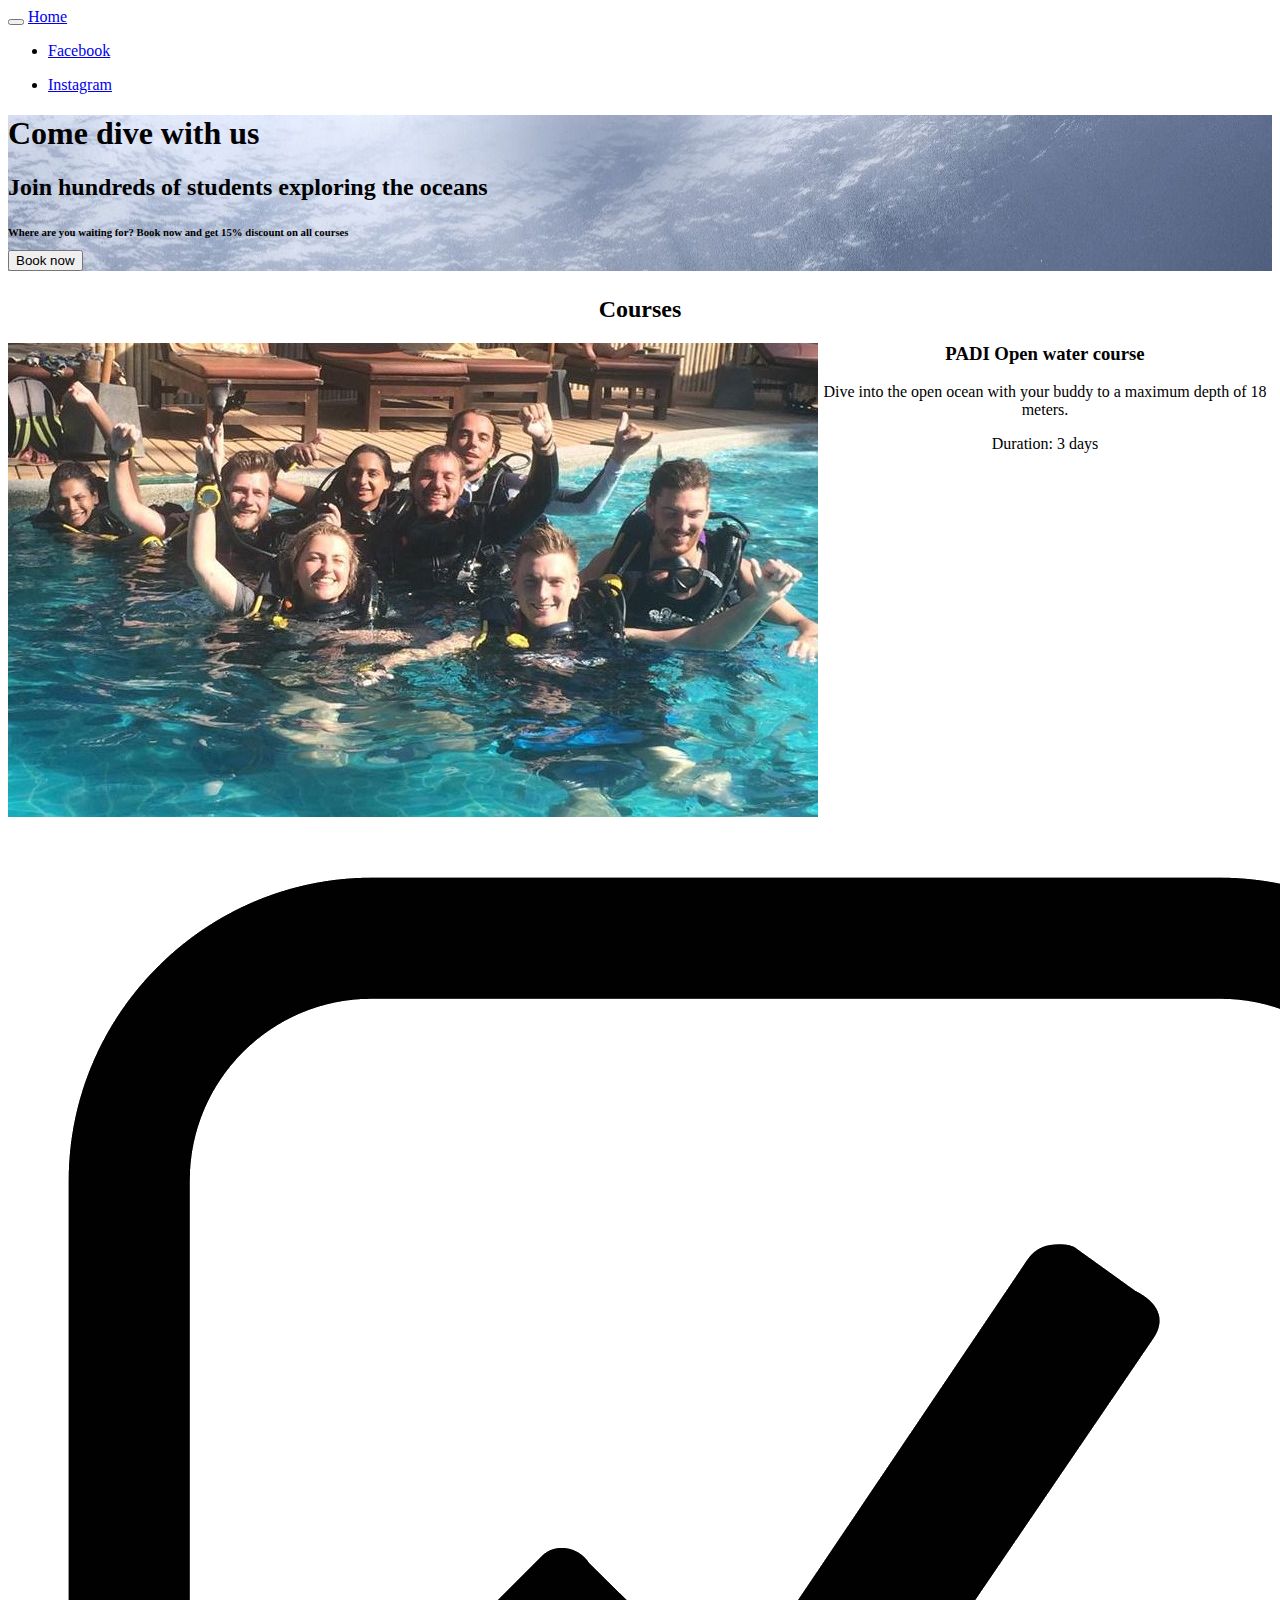
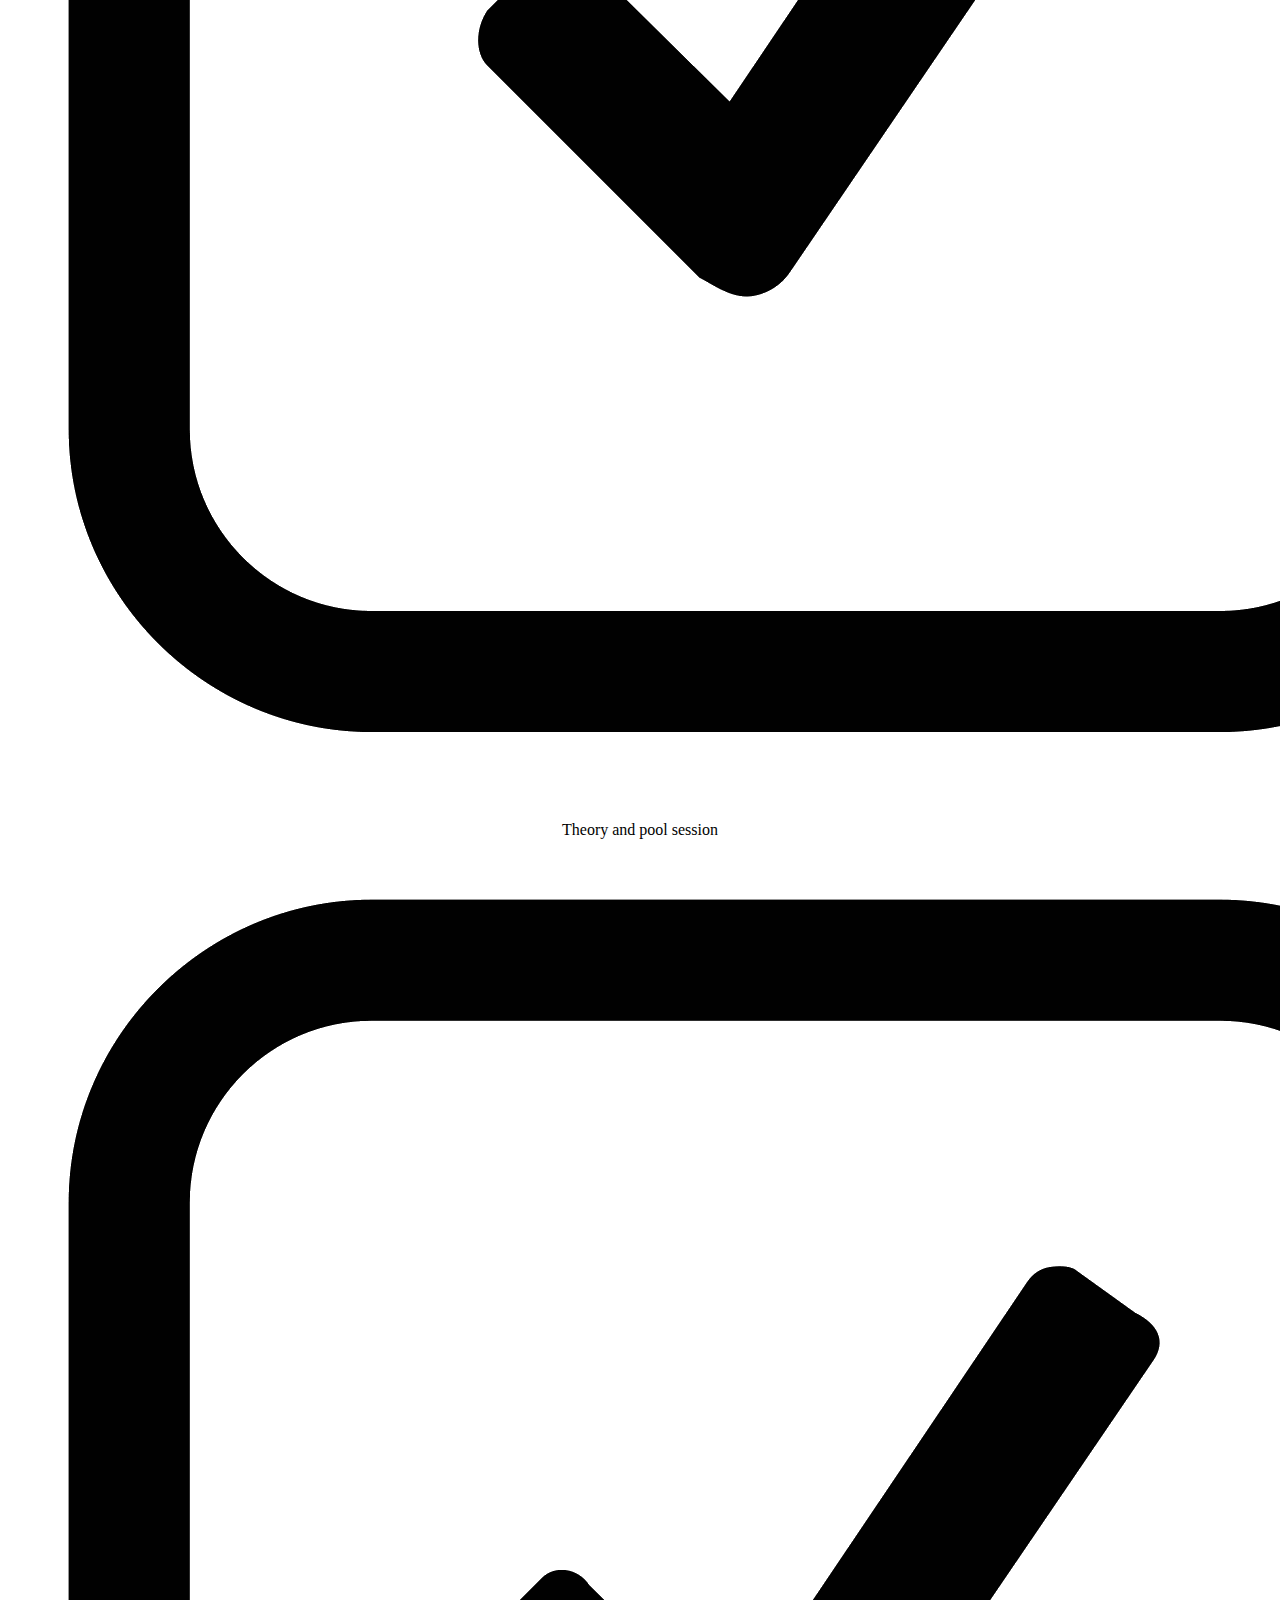
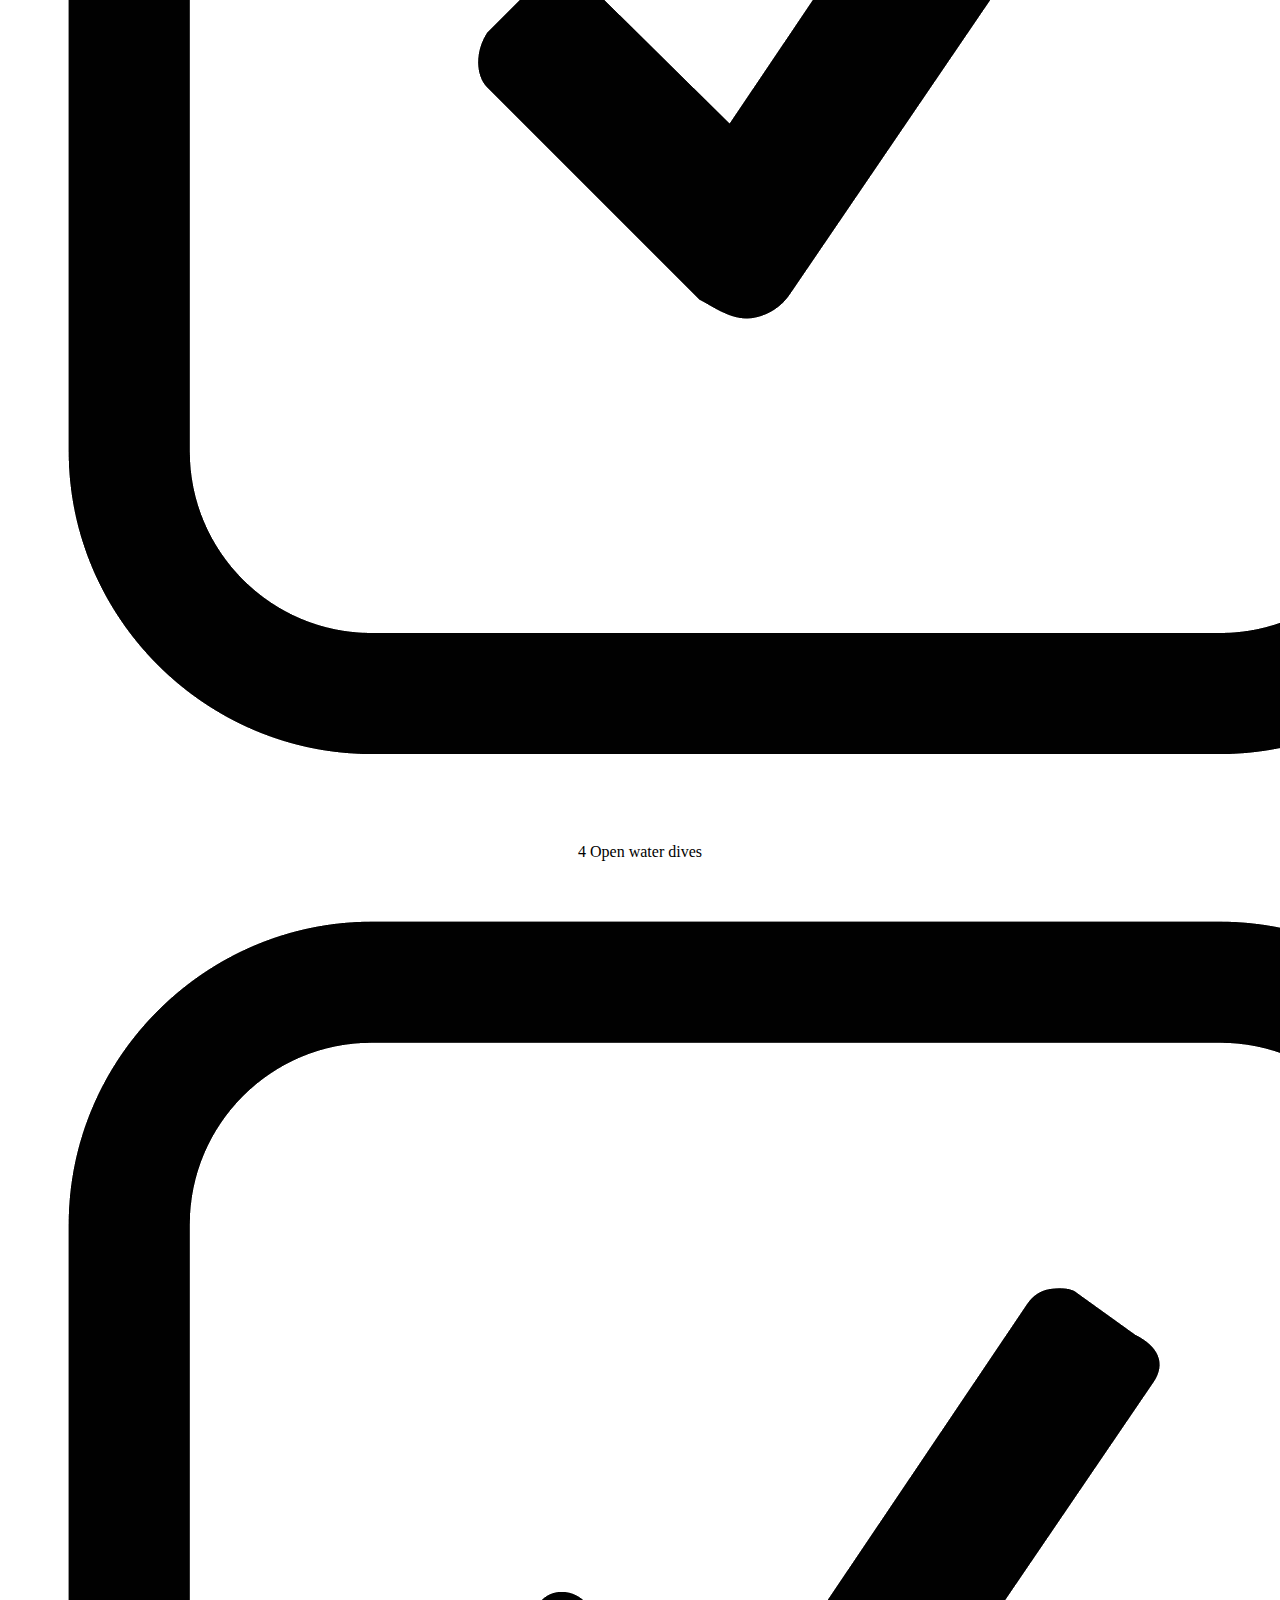
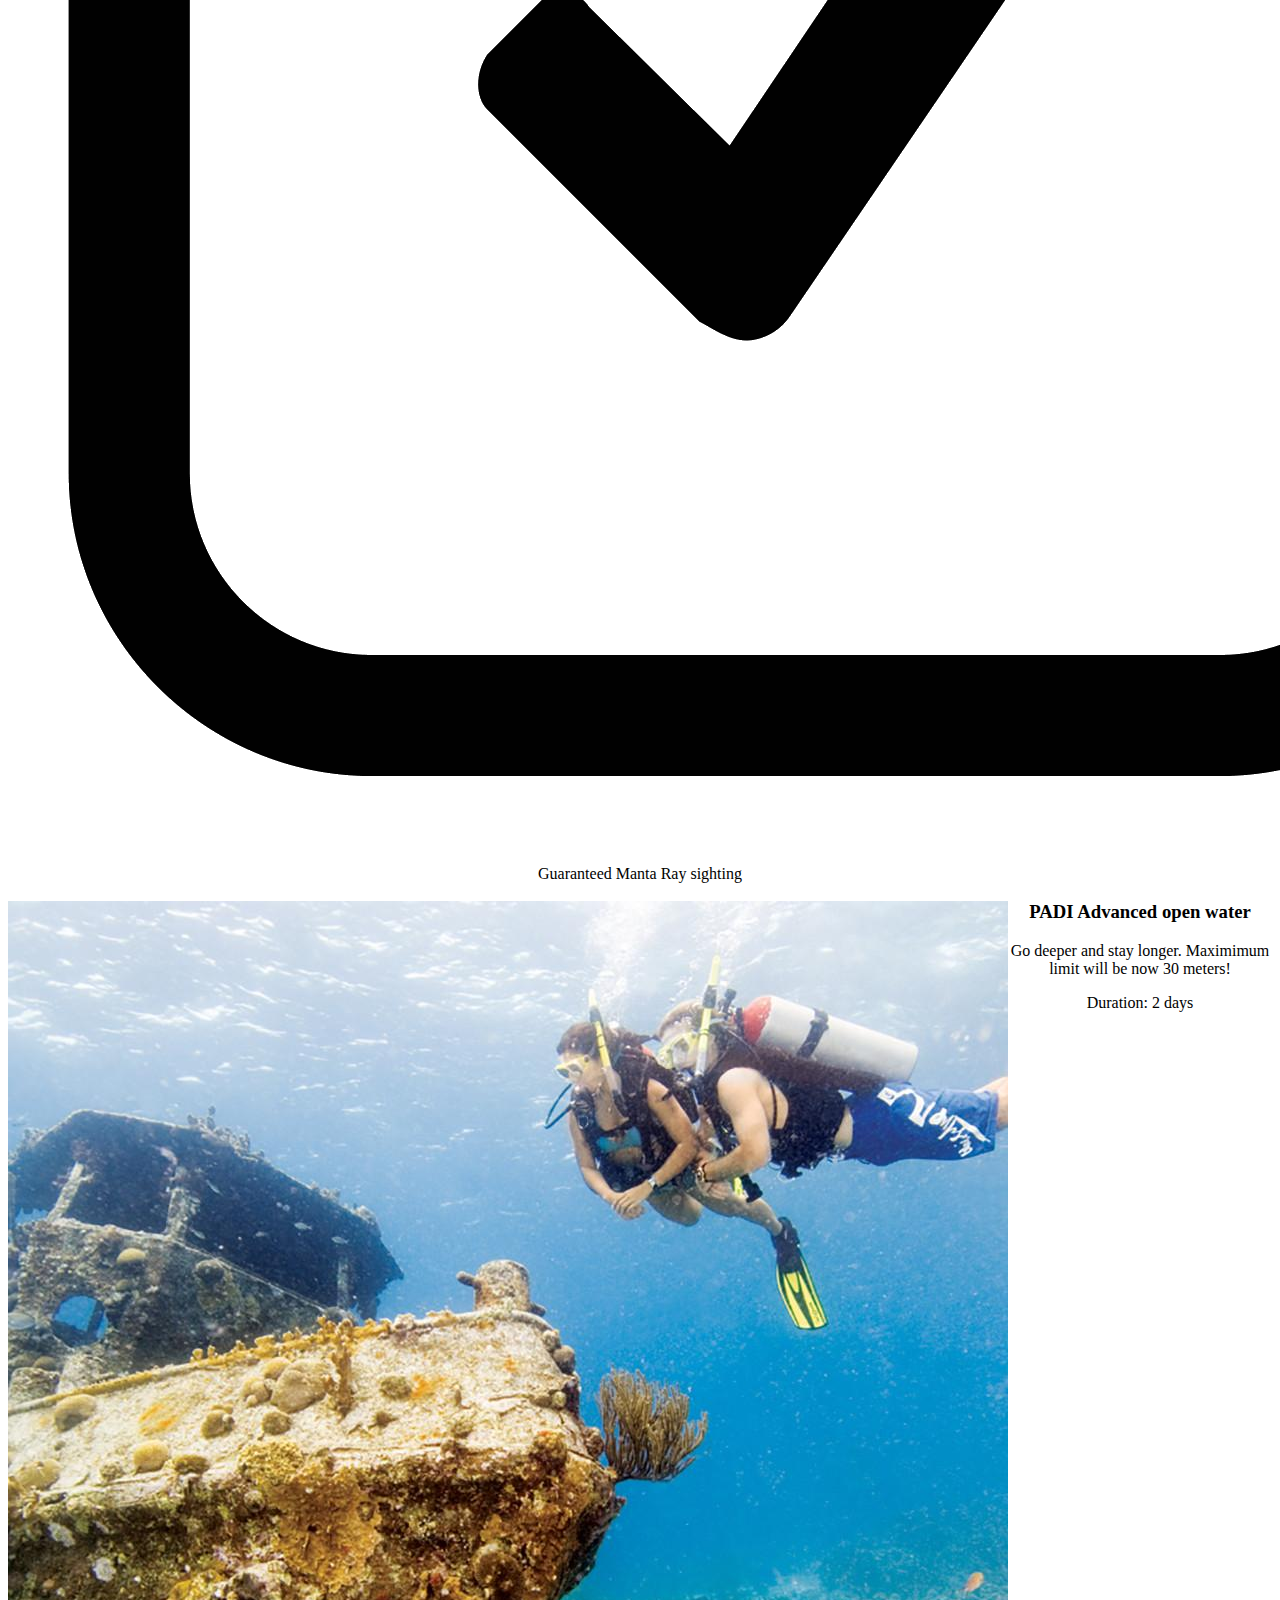
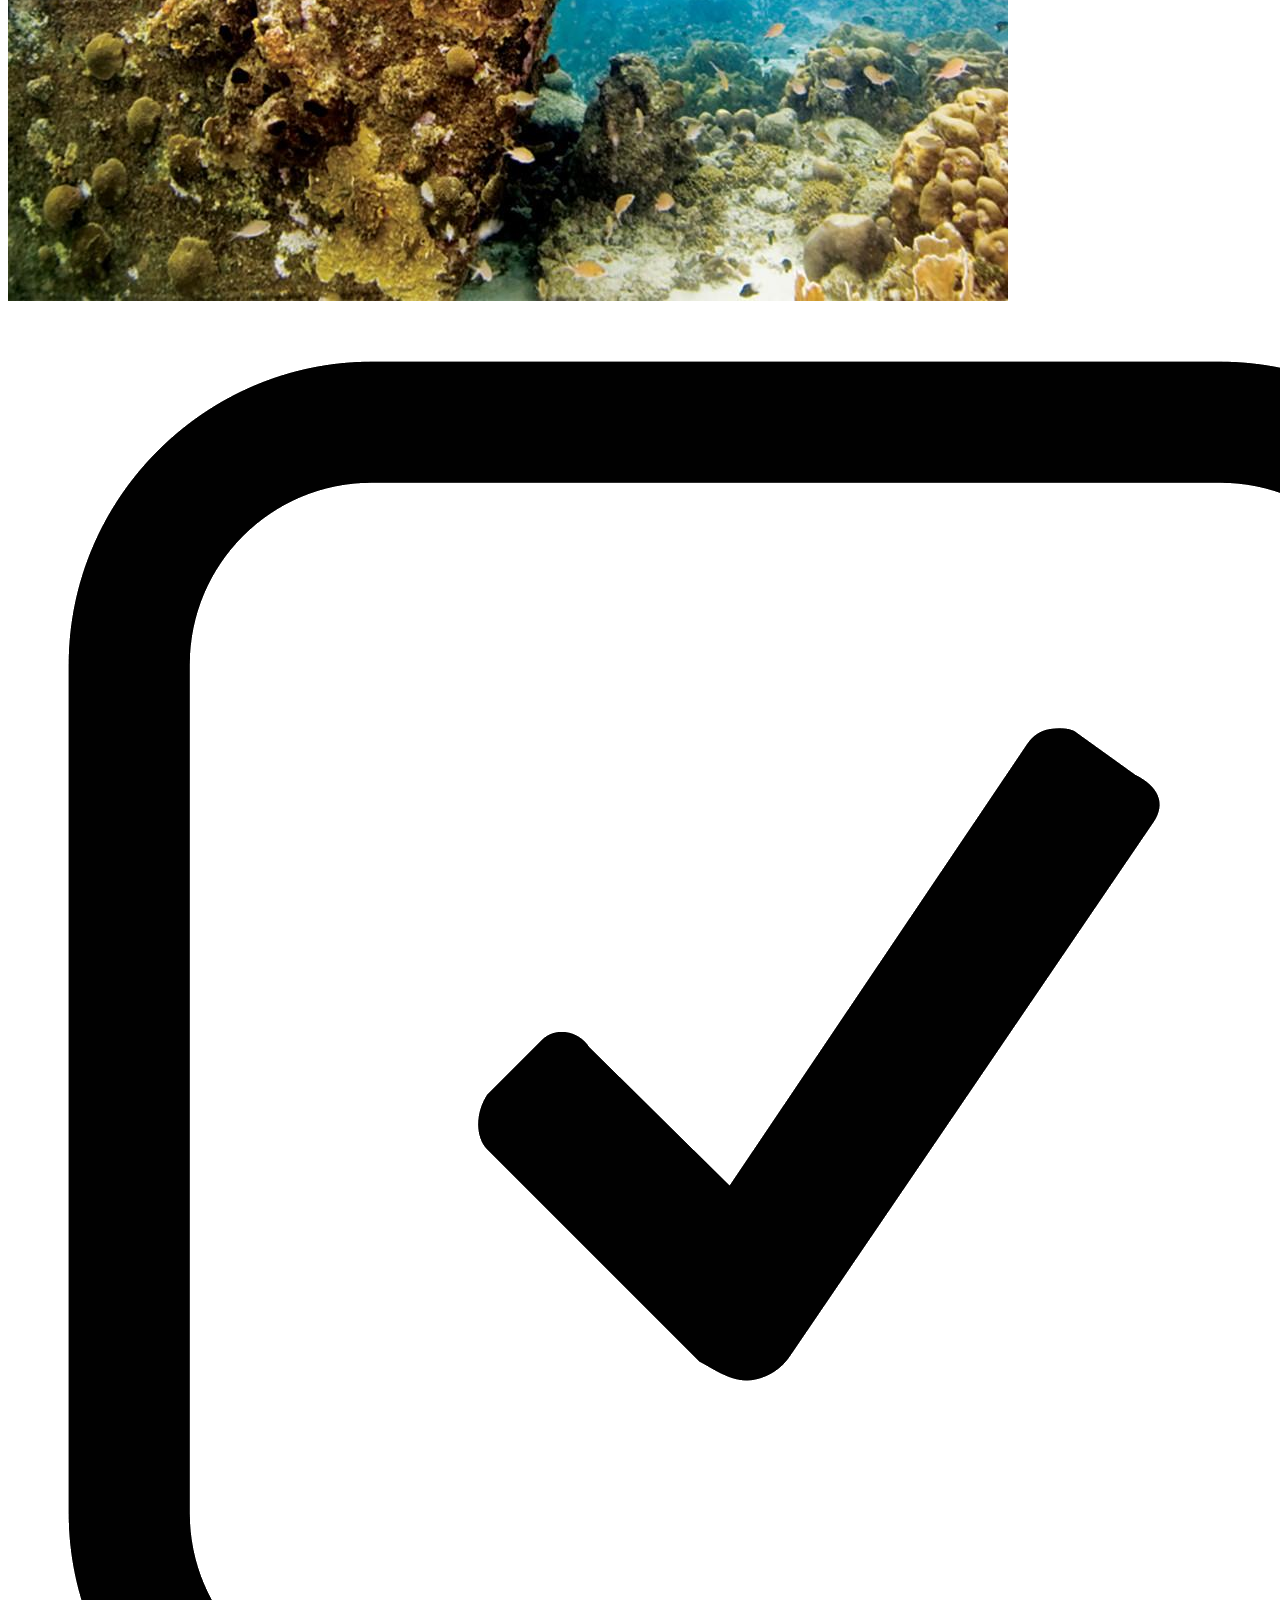
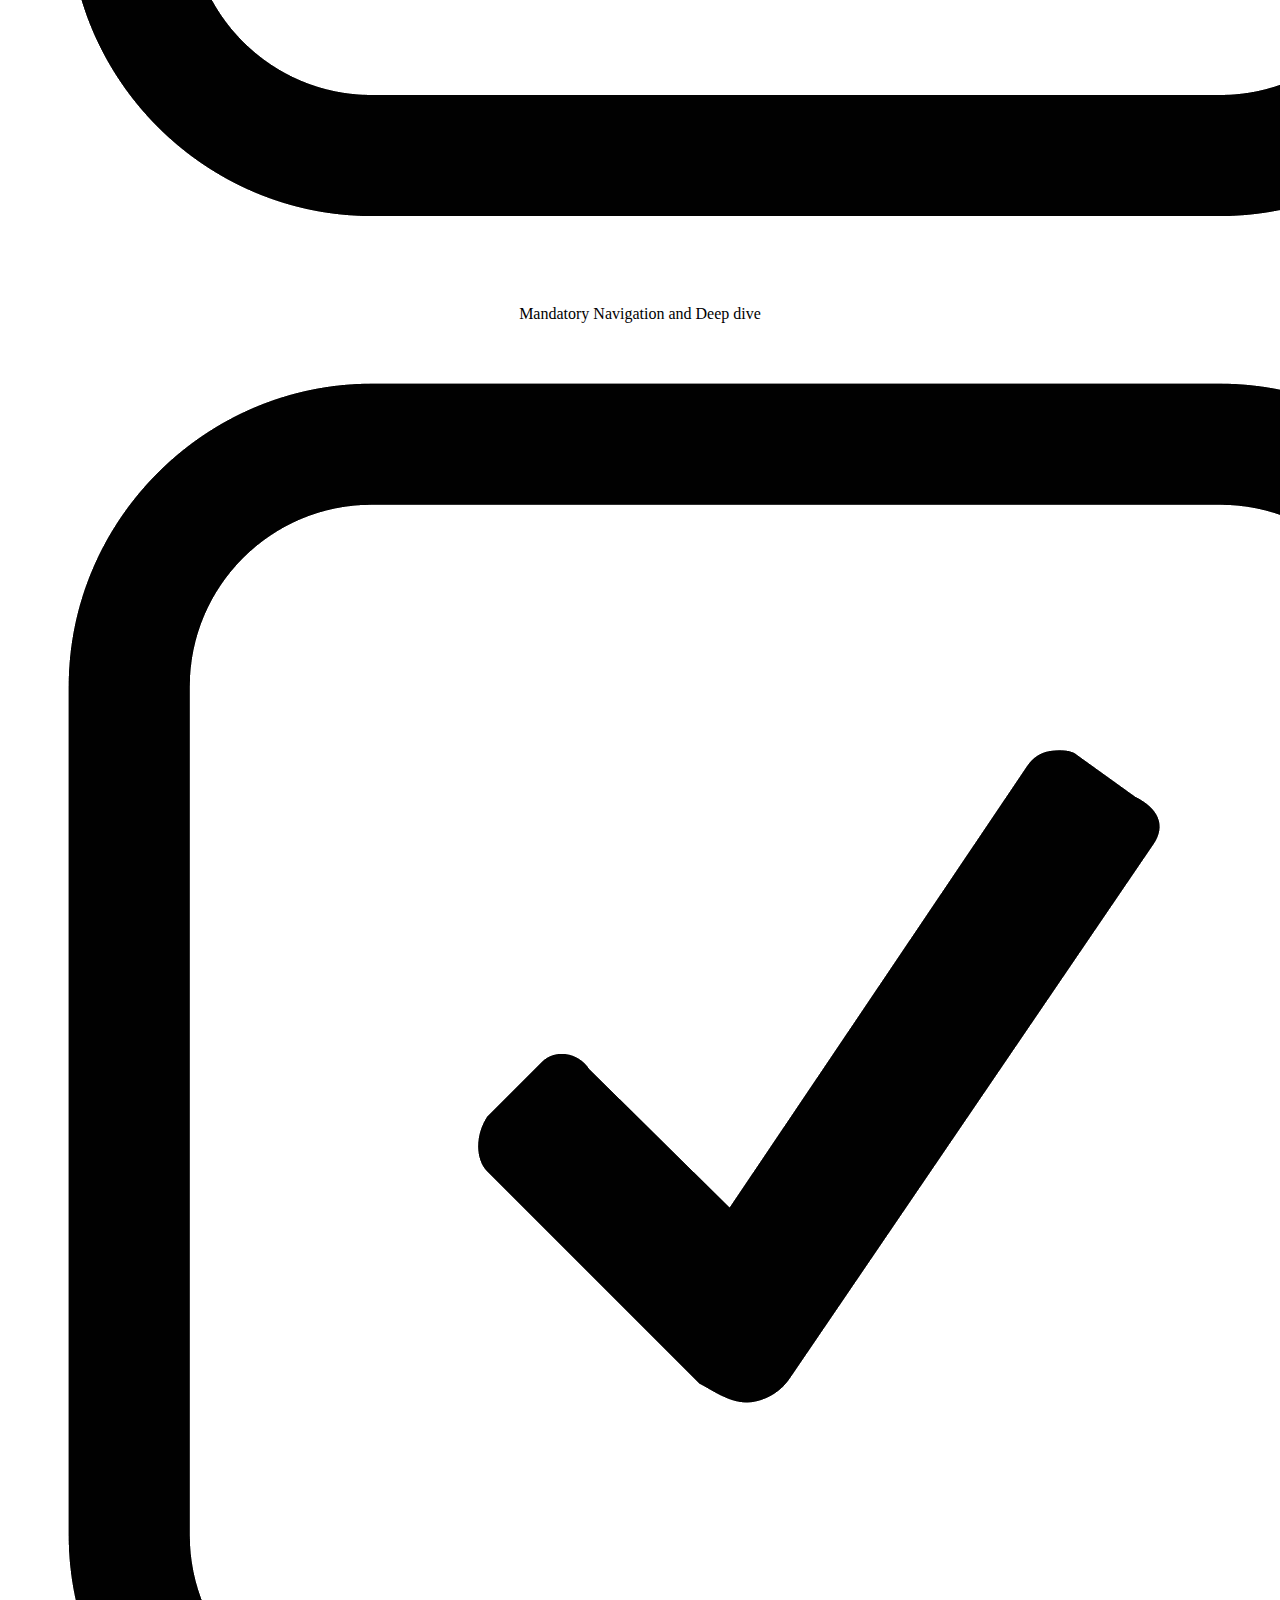
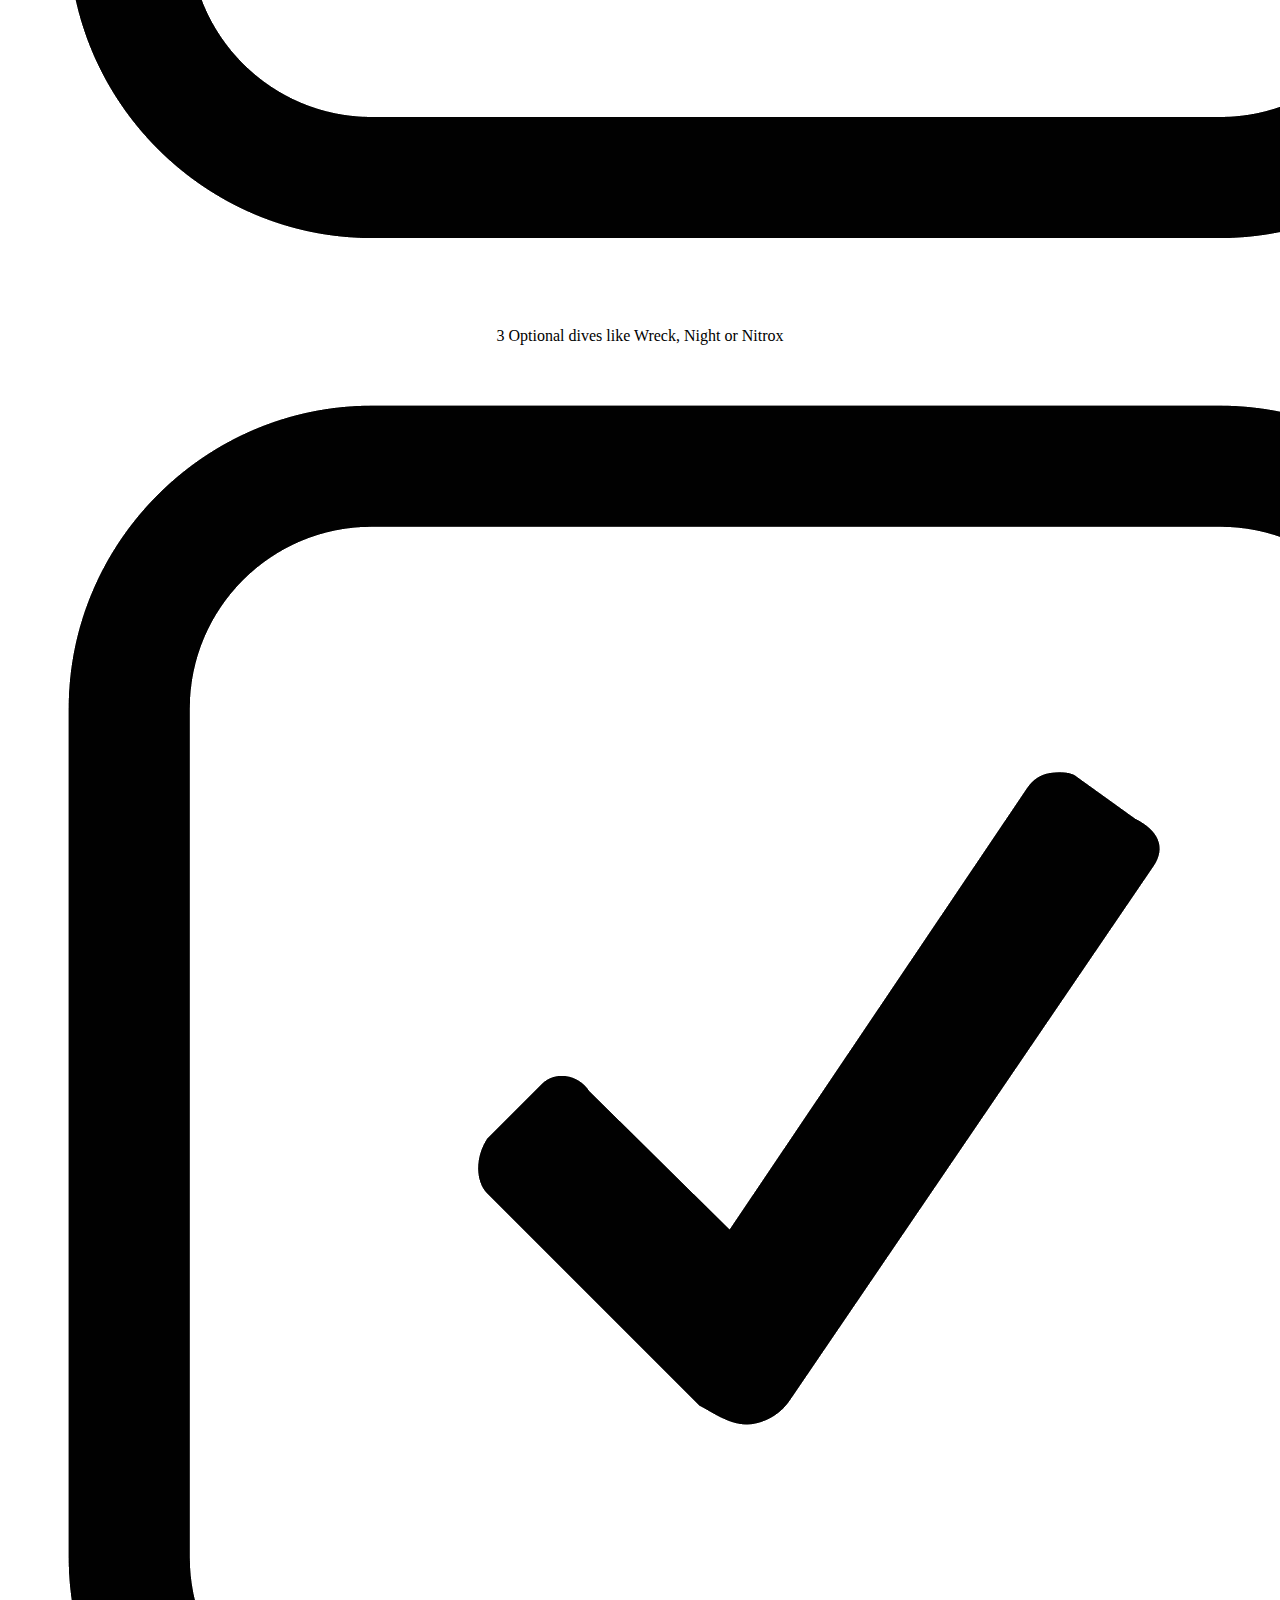
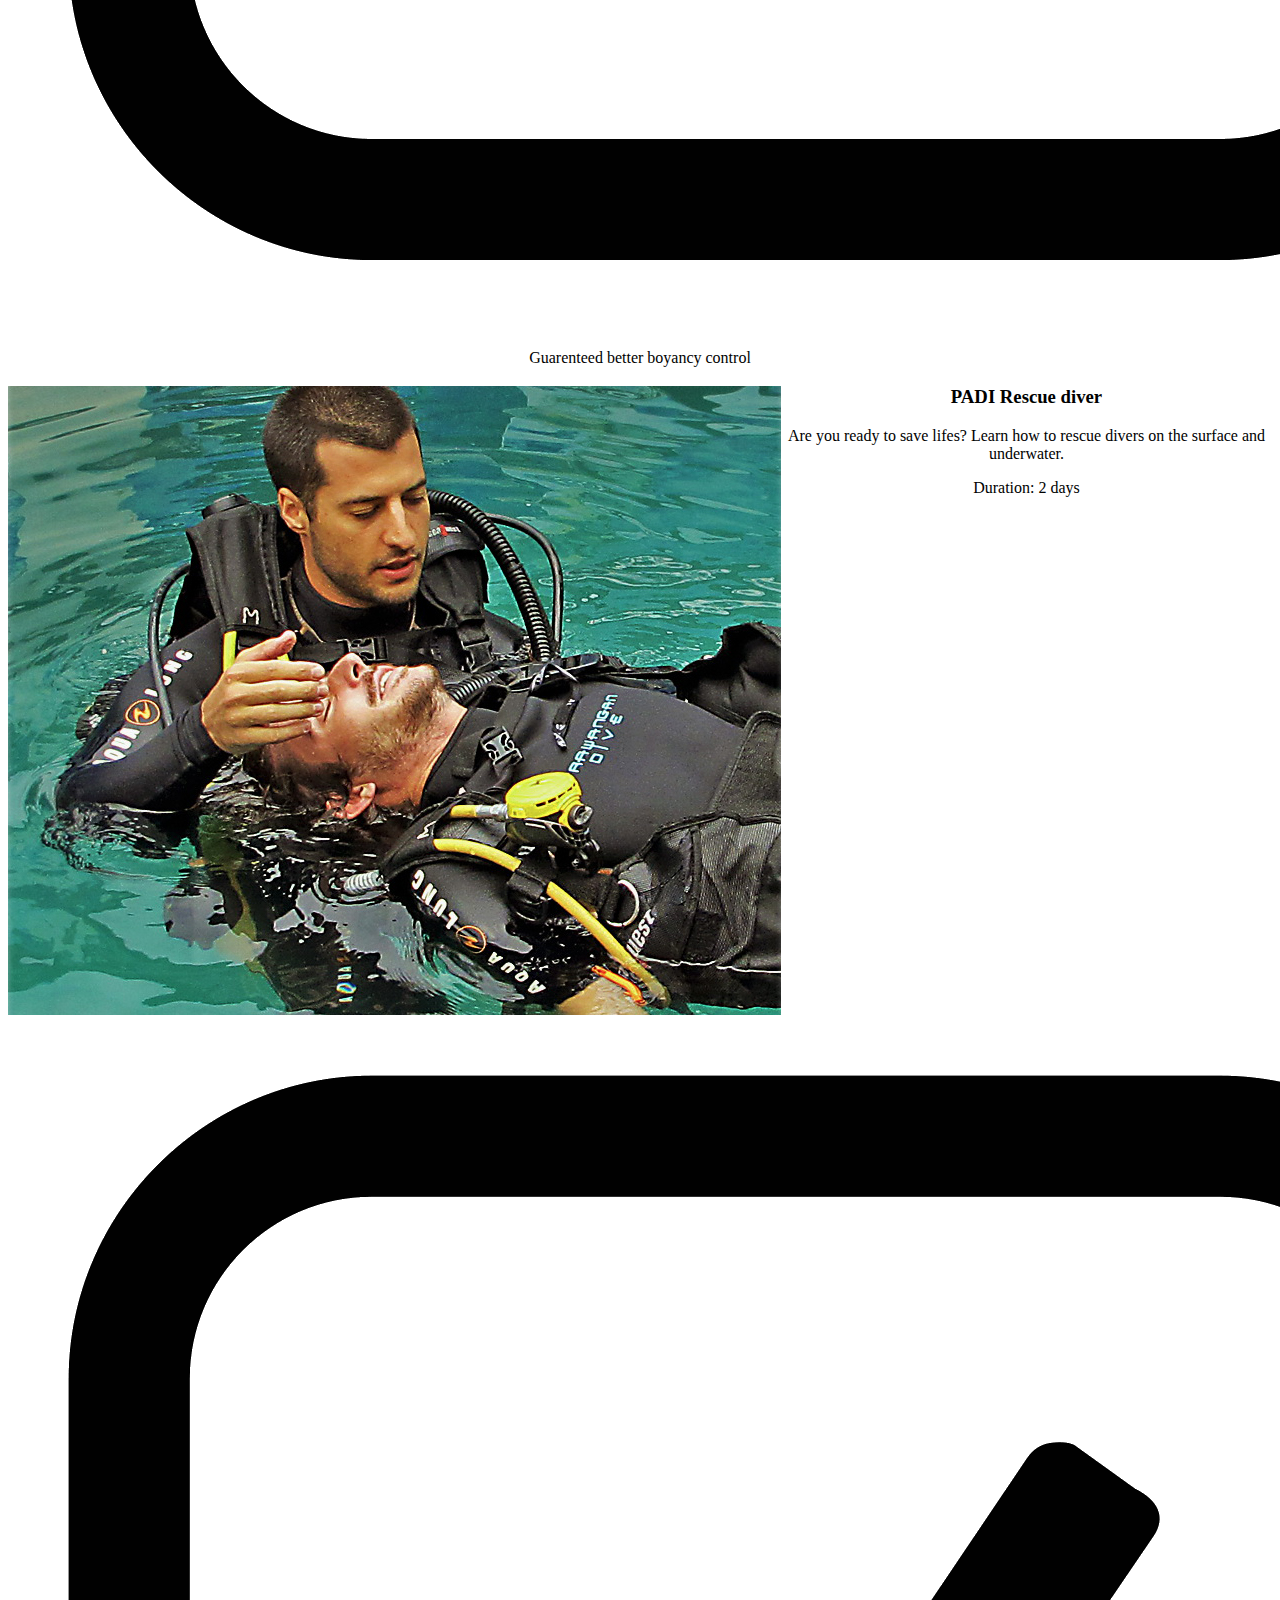
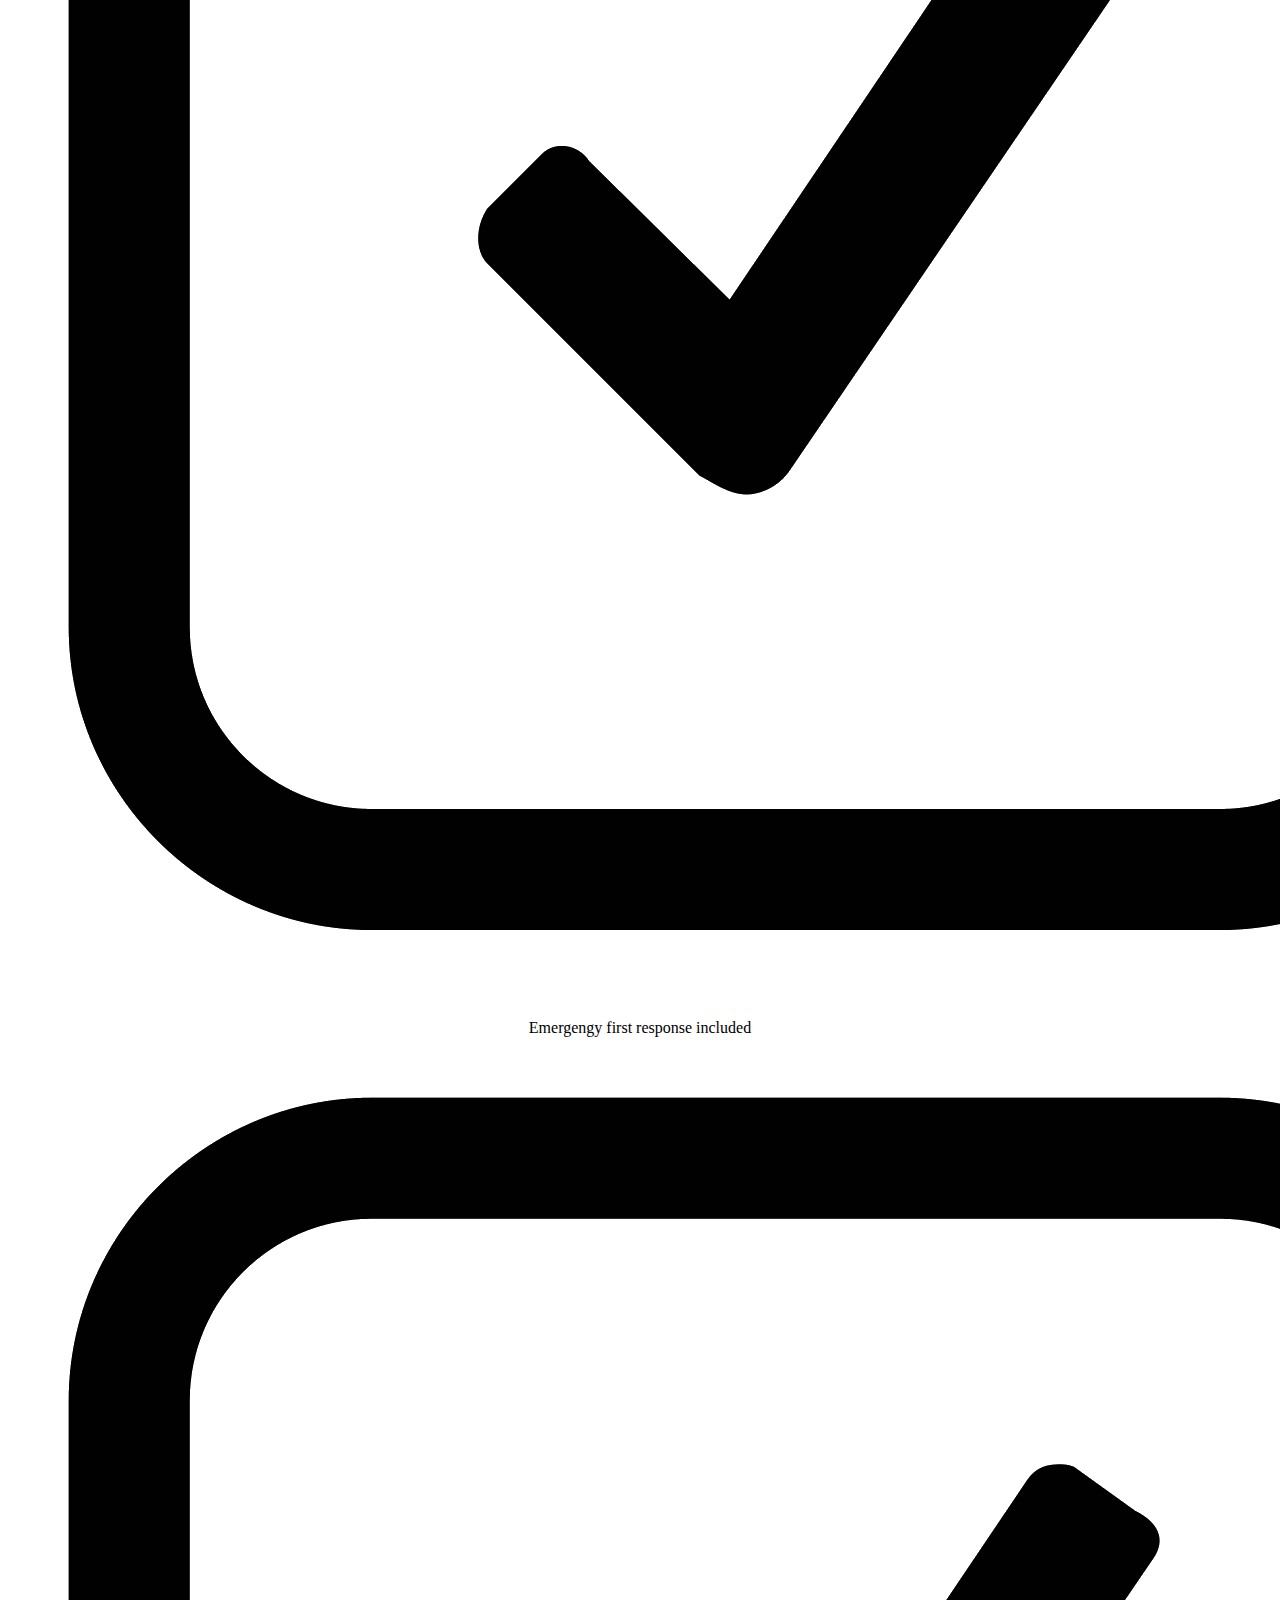
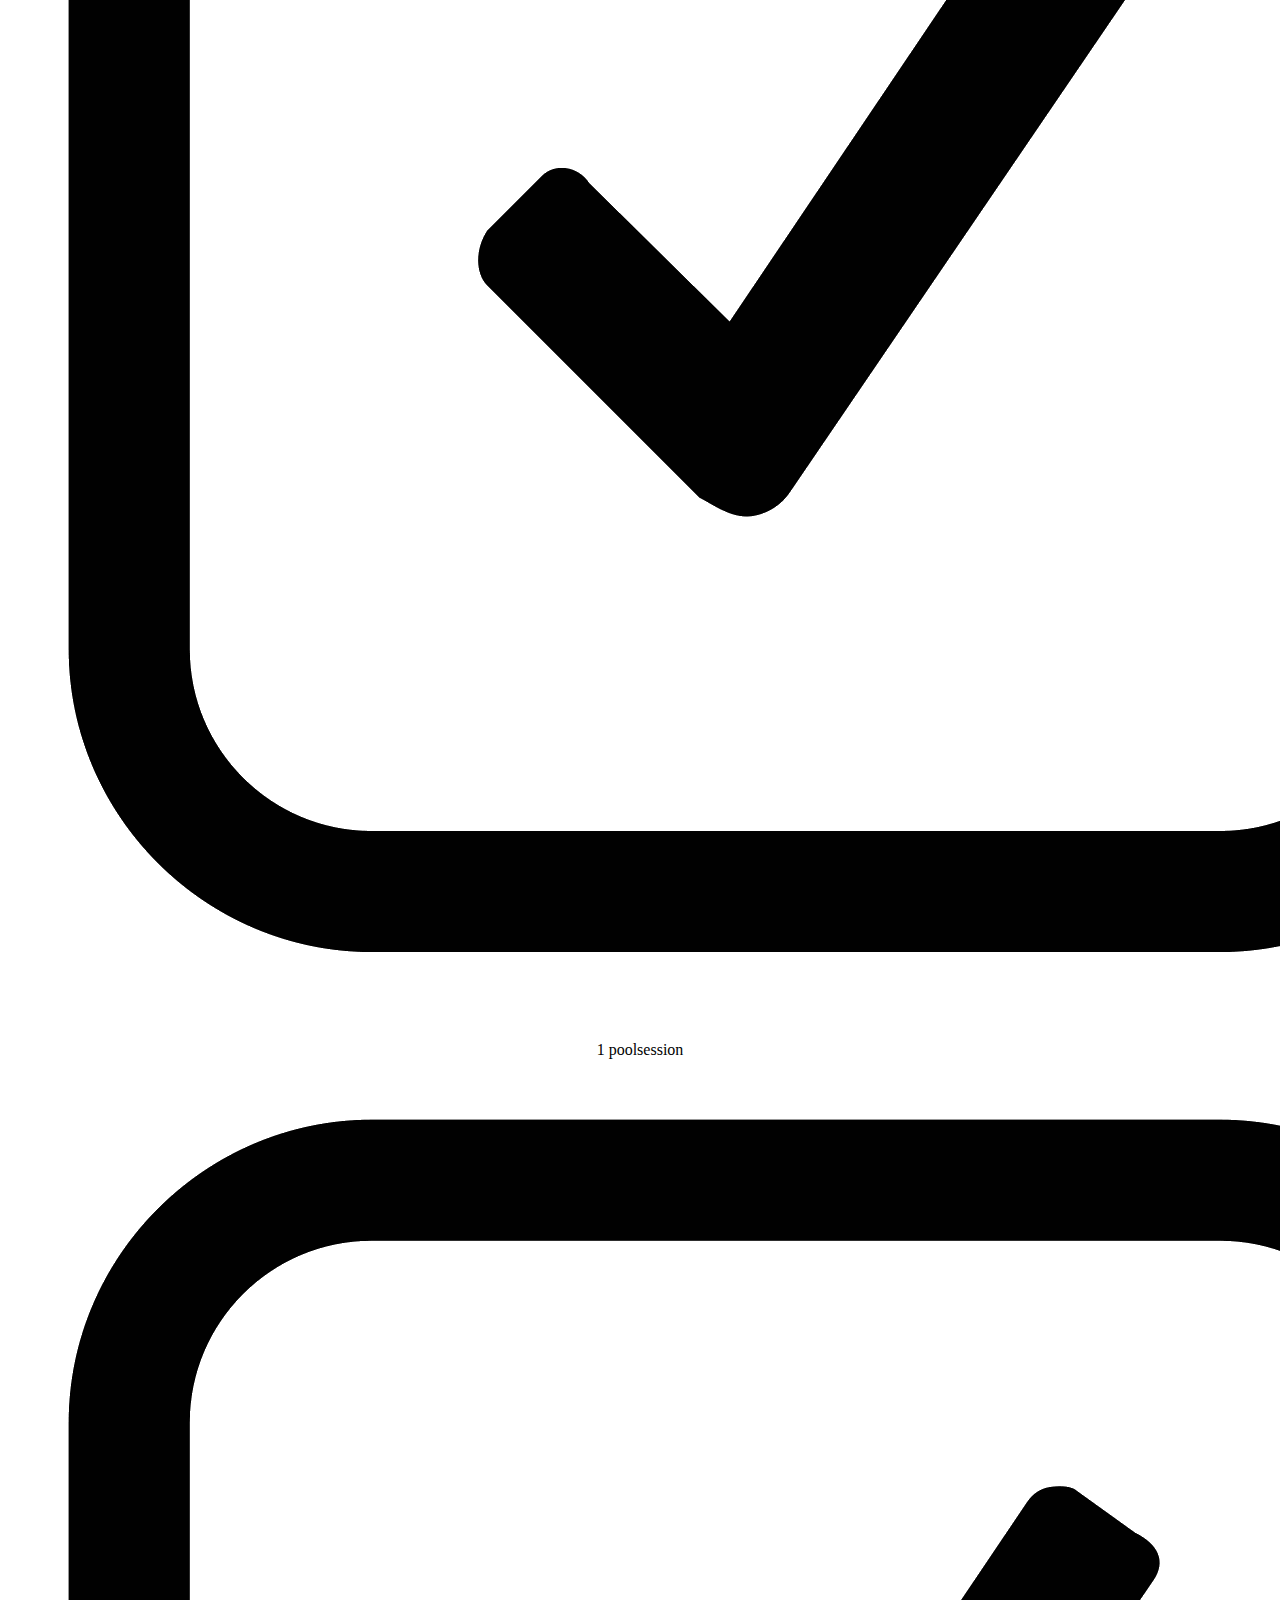
==== index.html @ 43d92598 "uploading website" ====
<!doctype html>
<html lang="en">

<head>
    <meta charset="utf-8" />
    <link rel="icon" type="image/png" href="assets/img/favicon.ico">
    <link rel="apple-touch-icon" sizes="76x76" href="assets/img/apple-icon.png">
    <meta http-equiv="X-UA-Compatible" content="IE=edge,chrome=1" />

    <title>DiveschoolDani</title>

    <meta content='width=device-width, initial-scale=1.0, maximum-scale=1.0, user-scalable=0' name='viewport' />
    <meta name="viewport" content="width=device-width" />

    <!-- Bootstrap core CSS     -->
	<link href="assets/css/bootstrap.min.css" rel="stylesheet" />
	<link href="assets/css/paper-kit.css?v=2.1.0" rel="stylesheet"/>

	<!--  CSS for Demo Purpose, don't include it in your project     -->
	<link href="assets/css/demo.css" rel="stylesheet" />

    <!--     Fonts and icons     -->
    <link href='http://fonts.googleapis.com/css?family=Montserrat:400,300,700' rel='stylesheet' type='text/css'>
    <link href="http://maxcdn.bootstrapcdn.com/font-awesome/latest/css/font-awesome.min.css" rel="stylesheet">
    <link href="assets/css/nucleo-icons.css" rel="stylesheet" />

</head>

<body>
    <nav class="navbar navbar-expand-md fixed-top navbar-transparent" color-on-scroll="525">
        <div class="container">
            <div class="navbar-translate">
                <button class="navbar-toggler navbar-toggler-right navbar-burger" type="button" data-toggle="collapse" data-target="#navbarToggler" aria-controls="navbarTogglerDemo02" aria-expanded="false" aria-label="Toggle navigation">
                    <span class="navbar-toggler-bar"></span>
                    <span class="navbar-toggler-bar"></span>
                    <span class="navbar-toggler-bar"></span>
                </button>
                <a class="navbar-brand" href="index.html">Home</a>
            </div>
            <div class="collapse navbar-collapse" id="navbarToggler">
                <ul class="navbar-nav ml-auto">
                                       <li class="nav-item">
                        <a class="nav-link" rel="tooltip" title="Like us on Facebook" data-placement="bottom" href="https://www.facebook.com/danielhickinson" target="_blank">
                            <i class="fa fa-facebook-square"></i>
                            <p class="d-lg-none">Facebook</p>
                        </a>
                    </li>
                    <li class="nav-item">
                        <a class="nav-link" rel="tooltip" title="Follow us on Instagram" data-placement="bottom" href="https://www.instagram.com/danielhickinson" target="_blank">
                            <i class="fa fa-instagram"></i>
                            <p class="d-lg-none">Instagram</p>
                        </a>
                    </li>
                   
                </ul>
            </div>
        </div>
    </nav>
    <div class="wrapper">
        <div class="page-header section-dark" style="background-image: url('whaleshark.jpg')">
            
    		<div class="content-center">
    			<div class="container">
    				<div class="title-brand">
    					<h1 class="presentation-title">Come dive with us</h1>
    					
    				</div>

    				<h2 class="presentation-subtitle text-center">Join hundreds of students exploring the oceans</h2>
    			</div>
    		</div>
            
    		<h6 class="category category-absolute">Where are you waiting for? Book now and get 15% discount on all courses<a href="examples/register.html" target="_blank"><br><br>
    			<button type="button" class="btn btn-outline-danger btn-round">Book now</button>
    			</a>
    		</h6>
    	</div>

        <div class="main">
            <div class="section section-buttons">
                <div class="container">
                    <div class="tim-title">
                        <h2><center>Courses</h2></center>
                         <div class="tim-title">               
                                
                    <div class="row">
                        <div class="col-sm-6 col-lg-12">
                            <div class="tim-title">
                            	<img align= left src="pool.jpeg" class="danipool" alt="Daniwithstudents">

                               <center> <h3>PADI Open water course</h3>
                            
                            <p>Dive into the open ocean with your buddy to a maximum depth of 18 meters. <p>Duration: 3 days</p> </p>             
                    
                                     <img class= "check"src="check.png">Theory and pool session
                                <br>
                                     <img class= "check"src="check.png">4 Open water dives
                                  <br>
                                     <img class= "check"src="check.png">Guaranteed Manta Ray sighting
                        
                            
                        <div class="col-sm-6 col-lg-12">
                        		<img align= left src="wreck.jpg" class="danipool" alt="Daniwithstudents">
                            <div class="tim-title">
                                <h3>PADI Advanced open water</h3><p>Go deeper and stay longer. Maximimum limit will be now 30 meters! <p>Duration: 2 days</p> </p>
                            
                                    <img class= "check"src="check.png">Mandatory Navigation and Deep dive<Br>
                                   <img class= "check"src="check.png">3 Optional dives like Wreck, Night or Nitrox<br>
                                   <img class= "check"src="check.png"> Guarenteed better boyancy control
                                  
                        <div class="col-sm-6 col-lg-12">
                        		<img align= left src="rescue.jpg" class="danipool" alt="Daniwithstudents">
                            <div class="tim-title">
                                <h3>PADI Rescue diver</h3><p>Are you ready to save lifes? Learn how to rescue divers on the surface and underwater.<p>Duration: 2 days</p> </p>
                            
                                   <img class= "check"src="check.png">Emergengy first response included<br>
                                  <img class= "check"src="check.png">1 poolsession <br>
                                                             
                                   <img class= "check"src="check.png">2 open water rescue scenarios
                                

                                                      </div>
                        </div>
                    
                        </div>
                    </div>
                </div>
            </div>
        </div>
 </div>
                    
					</div>
				</div>
			</div>

			<h2><center>Our boats</center></h2>
			<br><br>
			<div class="section" id="carousel">
				<div class="container">
					<div class="row">
						<div class="col-md-8 ml-auto mr-auto">
							<div class="card page-carousel">
								<div id="carouselExampleIndicators" class="carousel slide" data-ride="carousel">
								    <ol class="carousel-indicators">
    								    <li data-target="#carouselExampleIndicators" data-slide-to="0" class="active"></li>
    								    <li data-target="#carouselExampleIndicators" data-slide-to="1"></li>
    								    
								    </ol>
                                    <div class="carousel-inner" role="listbox">
                                    <div class="carousel-item active">
                                        <img class="d-block img-fluid" src="Boat.jpg" alt="First slide">
                                    	<div class="carousel-caption d-none d-md-block">
                                            <!-- <p>Somewhere</p> -->
                                        </div>
                                    </div>
                                    <div class="carousel-item">
                                        <img class="d-block img-fluid" src="boat2.jpg" alt="Second slide">
                                    	<div class="carousel-caption d-none d-md-block">
                                    	    <!-- <p>Somewhere else</p> -->
                                    	</div>
                                    </div>
                                   
                                    </div>

                                    <a class="left carousel-control carousel-control-prev" href="#carouselExampleIndicators" role="button" data-slide="prev">
                                        <span class="fa fa-angle-left"></span>
                                        <span class="sr-only">Previous</span>
                                    </a>
                                    <a class="right carousel-control carousel-control-next" href="#carouselExampleIndicators" role="button" data-slide="next">
                                        <span class="fa fa-angle-right"></span>
                                        <span class="sr-only">Next</span>
                                    </a>
								</div>
							</div>
						</div>
					</div>
				</div>
			</div>


			<h2><center>Our Dive Instructor</center></h2>
			<br><br>
			<center>

<a href="examples/profile.html"><img  class="danizwembad" src="ik.jpg">
</center></a>


                    <div id="buttons">
                        <div class="tim-title">                              
                            <h2><center>Go ahead and book your next dive holiday!</h2></center>
<center><h3>When would you like to come diving with us?</center></h3>
<br>


						
						    <div class="row" style="margin-left: 400px"> 
						        <div class='col-sm-6'>
						            <div class="form-group">
						                <div class='input-group date' id='datetimepicker'>
						                    <input type='text' class="form-control datetimepicker" placeholder="pick your date" />
						                    <span class="input-group-addon">
						                        <span class="glyphicon glyphicon-calendar"><i class="fa fa-calendar" aria-hidden="true"></i></span>
						                    </span>
						                </div>
						            </div>
						        </div>
						    </div>
						</div>

                    
<div class="row" style="margin-left: 400px"
                        <div class="col-sm-6">
							<div class="form-group">Full name
								<input type="text" class="form-control" placeholder="Name">
								<br>Address
								<input type="text" class="form-control" placeholder="Address">
								<br>Phone number
								<input type="text" class="form-control" placeholder="Phone number">
								<br>Email adress
								<input type="text" class="form-control" placeholder="Email">


							</div>
                        </div>
                    </div>
<a href="examples/register.html"><button type="button" style="margin-left: 600px; margin-bottom: 50px;" class="btn btn-outline-danger btn-round">Book now</button></a>

</body>

<!-- Core JS Files -->
<script src="assets/js/jquery-3.2.1.js" type="text/javascript"></script>
<script src="assets/js/jquery-ui-1.12.1.custom.min.js" type="text/javascript"></script>
<script src="assets/js/popper.js" type="text/javascript"></script>
<script src="assets/js/bootstrap.min.js" type="text/javascript"></script>

<!-- Switches -->
<script src="assets/js/bootstrap-switch.min.js"></script>

<!--  Plugins for Slider -->
<script src="assets/js/nouislider.js"></script>

<!--  Plugins for DateTimePicker -->
<script src="assets/js/moment.min.js"></script>
<script src="assets/js/bootstrap-datetimepicker.min.js"></script>

<!--  Paper Kit Initialization and functons -->
<script src="assets/js/paper-kit.js?v=2.1.0"></script>

</html>
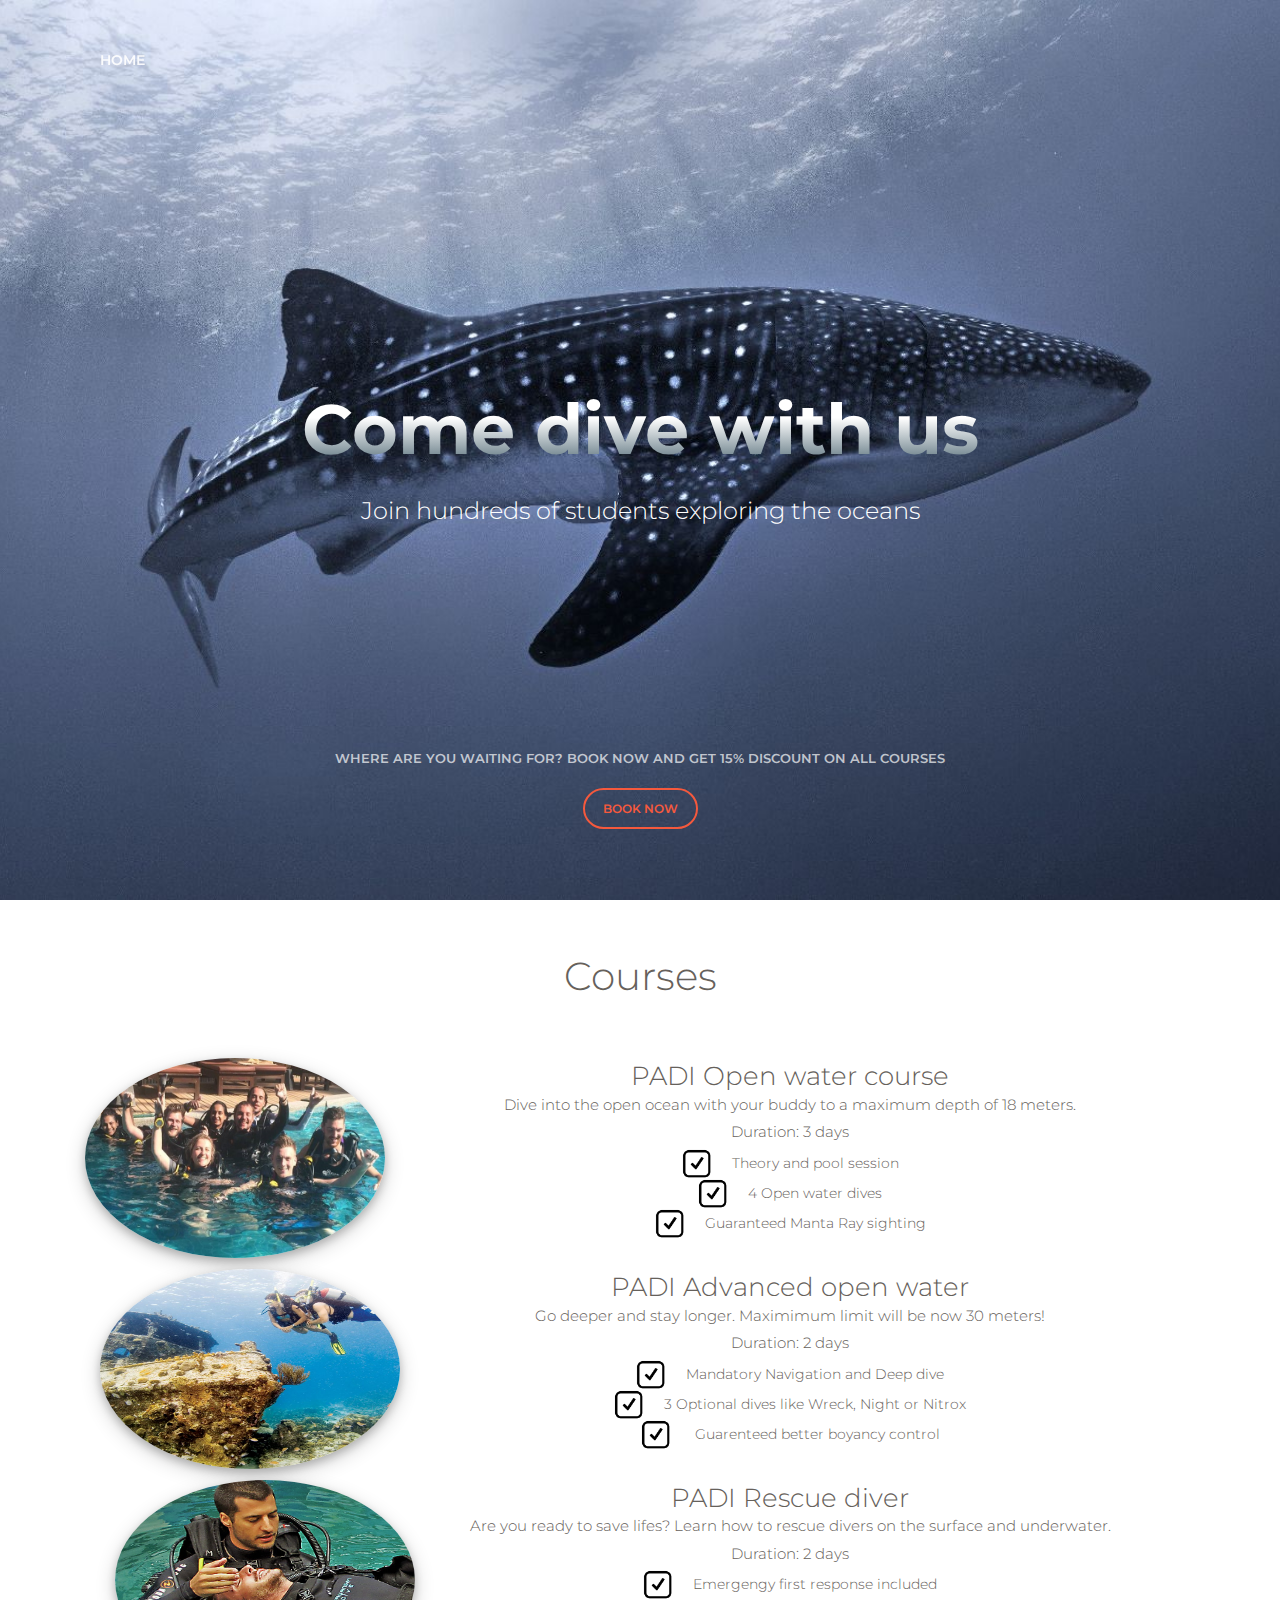
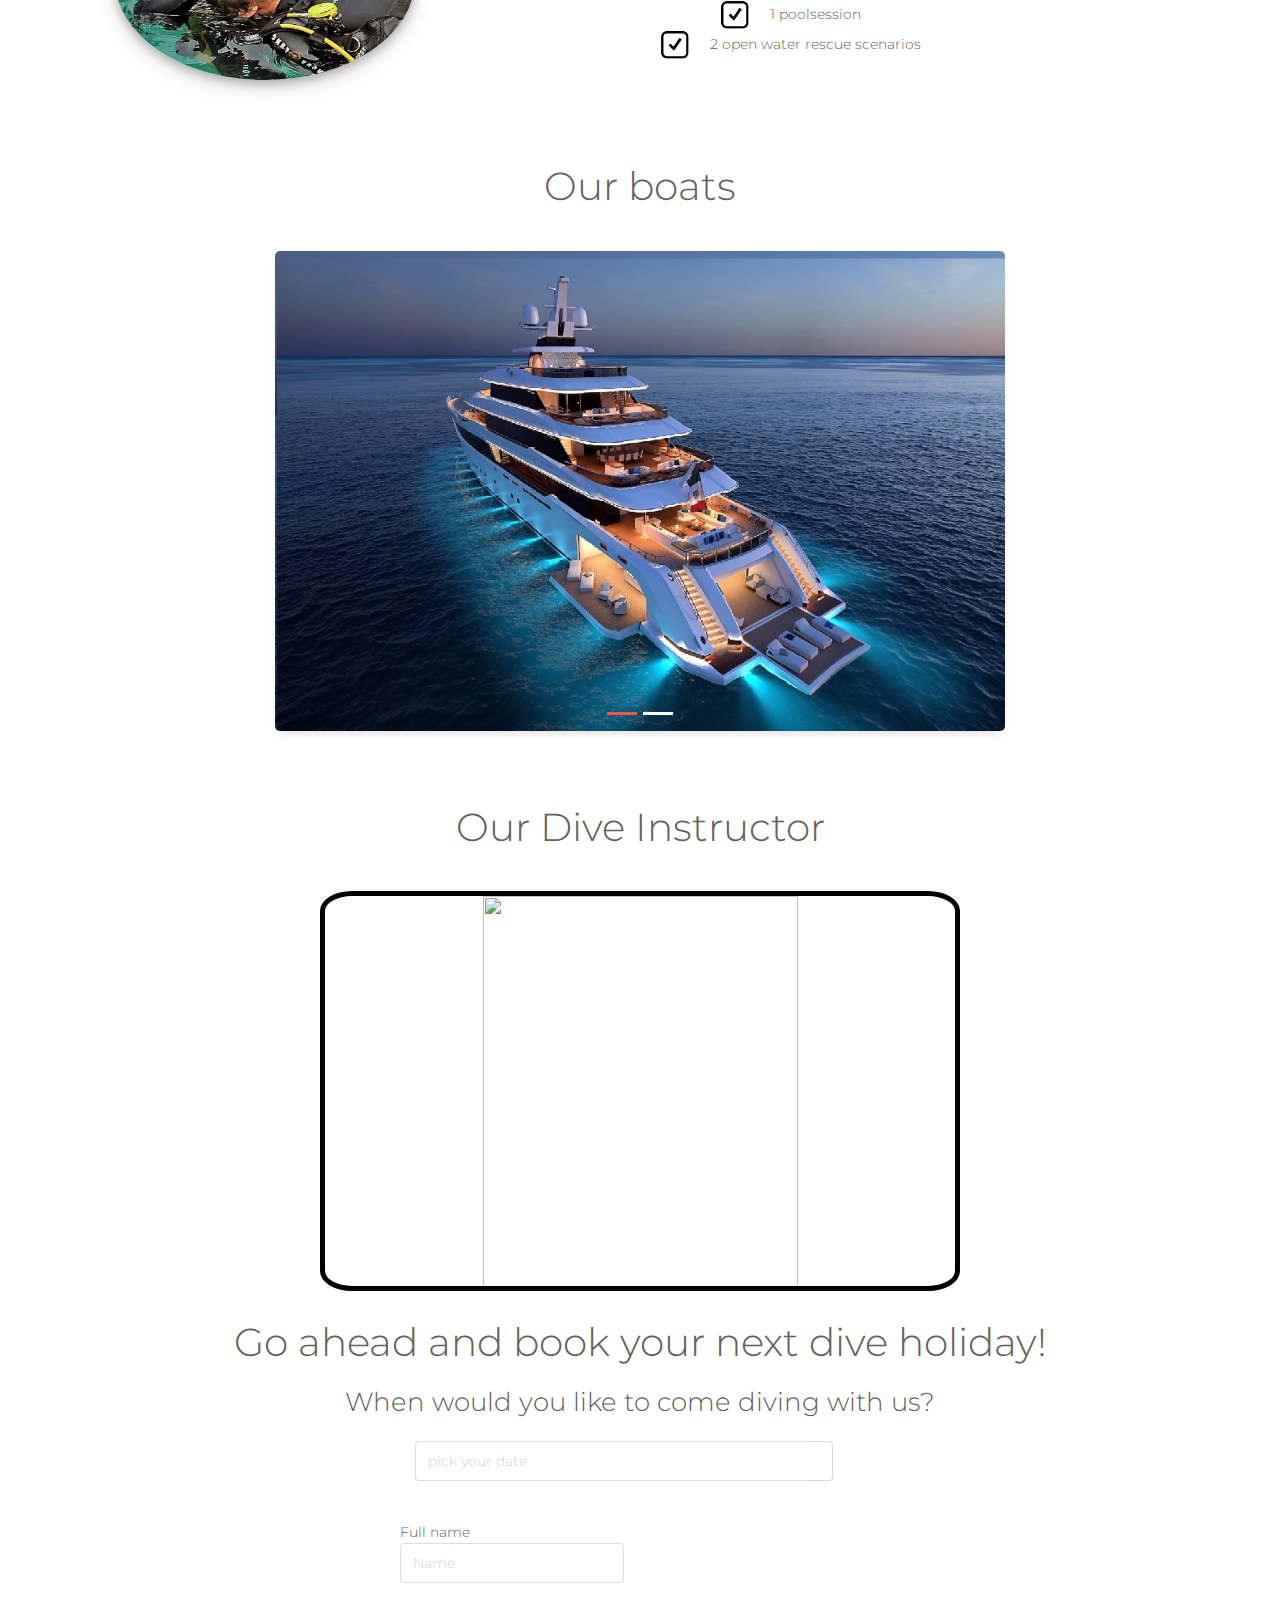
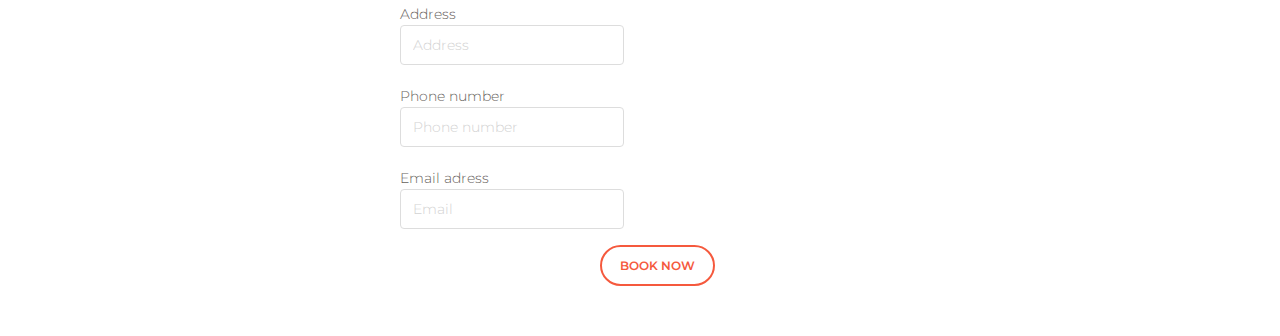
==== commit 0b3bb4a7: "Update index.html" ====
--- a/index.html
+++ b/index.html
@@ -148,7 +148,7 @@
 								    </ol>
                                     <div class="carousel-inner" role="listbox">
                                     <div class="carousel-item active">
-                                        <img class="d-block img-fluid" src="Boat.jpg" alt="First slide">
+                                        <img class="d-block img-fluid" src="boat.jpg" alt="First slide">
                                     	<div class="carousel-caption d-none d-md-block">
                                             <!-- <p>Somewhere</p> -->
                                         </div>
--- a/assets/css/demo.css
+++ b/assets/css/demo.css
@@ -0,0 +1,1142 @@
+.tim-row{
+    margin-bottom: 20px;
+}
+
+.tim-white-buttons {
+    background-color: #777777;
+}
+.tim-title{
+    margin-top: 30px;
+    margin-bottom: 25px;
+    min-height: 32px;
+}
+.tim-title.text-center{
+    margin-bottom: 50px;
+}
+.typography-line{
+    padding-left: 180px;
+    margin-bottom: 20px;
+    position: relative;
+    width: 100%;
+}
+.typography-line .note{
+    bottom: 10px;
+    color: #c0c1c2;
+    display: block;
+    font-weight: 400;
+    font-size: 13px;
+    line-height: 13px;
+    left: 0;
+    margin-left: 20px;
+    position: absolute;
+    width: 260px;
+}
+.tim-row{
+    padding-top: 50px;
+}
+.tim-row h3{
+    margin-top: 0;
+}
+.switch{
+    margin-right: 20px;
+}
+#navbar-full .navbar{
+    border-radius: 0 !important;
+    margin-bottom: 0;
+    z-index: 2;
+}
+.space{
+    height: 130px;
+    display: block;
+}
+.space-110{
+    height: 110px;
+    display: block;
+}
+.space-50{
+    height: 50px;
+    display: block;
+}
+.space-70{
+    height: 70px;
+    display: block;
+}
+.navigation-example .img-src{
+    background-attachment: scroll;
+}
+
+.main{
+    background-color: #fff;
+/*     position: relative; */
+
+}
+.navigation-example{
+    background-image: url('../img/ilya-yakover.jpg');
+    background-position: center center;
+    background-size: cover;
+    background-attachment: fixed;
+    margin-top:0;
+}
+#notifications{
+    background-color: #FFFFFF;
+    display: block;
+    width: 100%;
+    position: relative;
+}
+#carousel{
+    padding-top: 0;
+}
+.note{
+    text-transform: capitalize;
+}
+.subscribe-form{
+    padding-top: 20px;
+}
+.page-header .card-register .title{
+    margin-bottom: 10px;
+}
+.space-100{
+    height: 100px;
+    display: block;
+    width: 100%;
+}
+.sharing-area .btn{
+    padding: 0.5rem 10px !important;
+}
+
+.be-social{
+    padding-bottom: 20px;
+/*     border-bottom: 1px solid #aaa; */
+    margin: 0 auto 40px;
+}
+.txt-white{
+    color: #FFFFFF;
+}
+.txt-gray{
+    color: #ddd !important;
+}
+.footer{
+    background-attachment: fixed;
+    position: relative;
+    line-height: 20px;
+}
+.footer nav > ul {
+  list-style: none;
+  margin: 0;
+  padding: 0;
+  font-weight: normal;
+}
+.footer nav > ul > li{
+    display: inline-block;
+    padding: 10px 15px;
+    margin: 15px 3px;
+    line-height: 20px;
+    text-align: center;
+}
+
+.footer nav > ul a:not(.btn) {
+  color: #777777;
+  display: block;
+  margin-bottom: 3px;
+}
+.footer nav > ul a:not(.btn):hover, .footer nav > ul a:not(.btn):focus {
+  color: #E3E3E3;
+}
+.footer .copyright {
+  color: #777777;
+  padding: 10px 15px;
+  font-size: 14px;
+  margin: 15px 3px;
+  line-height: 20px;
+  text-align: center;
+}
+.footer .heart{
+    color: #EB5E28;
+}
+
+.social-share{
+    float: left;
+    margin-right: 8px;
+}
+.social-share a{
+    color: #FFFFFF;
+}
+#subscribe_email{
+    border-radius: 0;
+    border-left: 0;
+    border-right: 0;
+}
+.pick-class-label{
+    border-radius: 8px;
+    color: #ffffff;
+    cursor: pointer;
+    display: inline-block;
+    font-size: 75%;
+    font-weight: bold;
+    line-height: 1;
+    margin-right: 10px;
+    padding: 23px;
+    text-align: center;
+    vertical-align: baseline;
+    white-space: nowrap;
+}
+
+.parallax{
+    width:100%;
+    height:570px;
+    display: block;
+    background-attachment: fixed;
+    background-repeat:no-repeat;
+    background-size:cover;
+    background-position: center center;
+}
+
+.logo-container .logo{
+    overflow: hidden;
+    border-radius: 50%;
+    border: 1px solid #333333;
+    width: 50px;
+    float: left;
+}
+
+.logo-container .brand{
+    font-size: 18px;
+    color: #FFFFFF;
+    line-height: 20px;
+    float: left;
+    margin-left: 10px;
+    margin-top: 5px;
+    width: 75px;
+    height: 50px;
+}
+.logo-container{
+    margin-top: 5px;
+}
+.logo-container .logo img{
+    width: 100%;
+}
+.navbar-small .logo-container .brand{
+    color: #333333;
+}
+.demo-header{
+    background-size: cover;
+    /*background-color: #FF8F5E;*/
+    background-position: center top;
+    margin-top: -100px;
+    min-height: 600px;
+}
+.demo-height{
+    min-height: 102vh;
+}
+.demo-height .motto{
+    padding-top: 20% !important;
+}
+.demo-header-image{
+    background-image: url('../img/city.jpg');
+}
+.demo-header .motto{
+    color: #FFFFFF;
+    padding-top: 15%;
+    text-align: center;
+    z-index: 3;
+}
+.demo-header .motto h3{
+    margin-bottom: 0;
+}
+.separator{
+    content: "Separator";
+    color: #FFFFFF;
+    display: block;
+    width: 100%;
+    padding: 20px;
+}
+.separator-line{
+    background-color: #EEE;
+    height: 1px;
+    width: 100%;
+    display: block;
+}
+.separator.separator-gray{
+    background-color: #EEEEEE;
+}
+.social-buttons-demo .btn{
+    margin-right: 5px;
+    margin-bottom: 7px;
+}
+
+.img-container{
+    width: 100%;
+    overflow: hidden;
+}
+.img-container img{
+    width: 100%;
+}
+.lightbox img{
+    width: 100%;
+}
+.lightbox .modal-content{
+    overflow: hidden;
+}
+.lightbox .modal-body{
+    padding: 0;
+}
+@media screen and (min-width: 991px){
+    .lightbox .modal-dialog{
+        width: 960px;
+    }
+}
+
+@media screen{
+    .section-buttons .btn,
+    .section-buttons .btn-morphing{
+        margin-bottom: 10px;
+    }
+    .parallax .motto{
+        top: 170px;
+        margin-top: 0;
+        font-size: 60px;
+        width: 270px;
+    }
+}
+
+.presentation .loader{
+    opacity: 0;
+    display: block;
+    transition: all 0.4s;
+    -webkit-transition: all 0.4s;
+    position: fixed;
+    left: 50%;
+    top: 50%;
+    z-index: 1031;
+    margin-left: -32px;
+    margin-top: -32px;
+}
+.presentation  .loader.visible{
+    display: block;
+    opacity: 1;
+}
+.presentation  .modal-content{
+    background-color: transparent;
+    box-shadow: 0 0 0;
+}
+.presentation .modal-backdrop.in{
+    opacity: 0.45;
+}
+.presentation .preload-image{
+    display: none;
+    box-shadow: 0 0 15px rgba(0, 0, 0, 0.15), 0 0 1px 1px rgba(0, 0, 0, 0.1);
+}
+/*       Loading dots  */
+
+/*      transitions */
+.presentation .front, .presentation .front:after, .presentation .front .btn, .logo-container .logo, .logo-container .brand{
+     -webkit-transition: all .2s;
+    -moz-transition: all .2s;
+    -o-transition: all .2s;
+    transition: all .2s;
+}
+.presentation .section{
+    padding: 100px 0;
+}
+.presentation .colors{
+    padding: 100px 0;
+}
+.presentation > .description{
+    padding-top: 20px;
+}
+.presentation .section-rotation{
+    padding: 140px 0;
+}
+.presentation .section-images{
+    padding: 80px 0;
+}
+.presentation .section-thin{
+    padding: 0;
+}
+.presentation .section-pay{
+    padding-top: 20px;
+}
+.presentation .colors{
+    padding: 70px 0;
+    z-index: 7;
+    position: relative;
+    margin-top: -300px;
+}
+.presentation .colors{
+    border-top: 1px solid #DDDDDD;
+}
+.presentation .card-container{
+     -webkit-perspective: 800px;
+    -moz-perspective: 800px;
+    -o-perspective: 800px;
+    perspective: 800px;
+    min-height: 500px;
+    width: 300px;
+    position: relative;
+    margin-top: 90px;
+}
+.presentation .card-component{
+    -webkit-transform-style: preserve-3d;
+   -moz-transform-style: preserve-3d;
+     -o-transform-style: preserve-3d;
+        transform-style: preserve-3d;
+	position: relative;
+	height: 600px;
+}
+.presentation .card-component .front{
+    -webkit-backface-visibility: hidden;
+    -moz-backface-visibility: hidden;
+    -o-backface-visibility: hidden;
+    backface-visibility: hidden;
+    -webkit-transform: rotateY( -28deg );
+    -moz-transform: rotateY( -28deg );
+    -o-transform: rotateY( -28deg );
+    transform: rotateY( -28deg );
+
+	position: absolute;
+	top: 0;
+	left: 0;
+	background-color: #FFF;
+    width: 100%;
+    cursor: pointer;
+    box-shadow: 10px 4px 14px rgba(0, 0, 0, 0.12);
+    border-radius: 10px;
+    overflow: hidden;
+    border: 1px solid rgba(0,0,0,.12);
+}
+
+.presentation .front img{
+    z-index: 2;
+    position: relative;
+}
+
+.presentation .card-container:hover .front{
+    top: -10px;
+}
+
+.presentation .card-component img{
+    width: 100%;
+}
+.presentation .description .col-md-3{
+    width: 16%;
+    margin-left: 4%;
+}
+.presentation .first-card{
+    z-index: 6;
+}
+.presentation .second-card{
+    z-index: 5;
+}
+.presentation .third-card{
+    z-index: 4;
+}
+.presentation .fourth-card{
+    z-index: 3;
+}
+.presentation h1,
+.presentation h2{
+    font-weight: 200;
+}
+.presentation h4,
+.presentation h5,
+.presentation h6{
+    font-weight: 300;
+}
+.presentation h4{
+    font-size: 18px;
+    line-height: 24px;
+}
+.presentation .info h4{
+    font-size: 24px;
+    line-height: 28px;
+}
+
+.presentation .section-gray h1 small{
+    color: #888888;
+}
+.presentation .color-container{
+    text-align: center;
+}
+.presentation .color-container img{
+    width: 100%;
+    margin-bottom: 10px;
+}
+.presentation .circle-color{
+    width: 40px;
+    height: 40px;
+    border-radius: 10px;
+    display: block;
+    background-color: #cccccc;
+    margin: 0 auto;
+}
+.presentation .circle-red{
+    background-color: #ff3b30;
+}
+.presentation .circle-blue{
+    background-color: #3472f7;
+}
+.presentation .circle-azure{
+    background-color: #2ca8ff;
+}
+.presentation .circle-green{
+    background-color: #05ae0e;
+}
+.presentation .circle-orange{
+    background-color: #ff9500;
+}
+
+.presentation .section-gray-gradient{
+    background: rgb(255,255,255); /* Old browsers */
+    background: -moz-linear-gradient(top,  rgba(255,255,255,1) 25%, rgba(231,231,231,1) 100%); /* FF3.6+ */
+    background: -webkit-gradient(linear, left top, left bottom, color-stop(25%,rgba(255,255,255,1)), color-stop(100%,rgba(231,231,231,1))); /* Chrome,Safari4+ */
+    background: -webkit-linear-gradient(top,  rgba(255,255,255,1) 25%,rgba(231,231,231,1) 100%); /* Chrome10+,Safari5.1+ */
+    background: -o-linear-gradient(top,  rgba(255,255,255,1) 25%,rgba(231,231,231,1) 100%); /* Opera 11.10+ */
+    background: -ms-linear-gradient(top,  rgba(255,255,255,1) 25%,rgba(231,231,231,1) 100%); /* IE10+ */
+    background: linear-gradient(to bottom,  rgba(255,255,255,1) 25%,rgba(231,231,231,1) 100%); /* W3C */
+    filter: progid:DXImageTransform.Microsoft.gradient( startColorstr='#ffffff', endColorstr='#e7e7e7',GradientType=0 ); /* IE6-9 */
+}
+.presentation .section-black{
+    background-color: #333;
+}
+
+.rotating-card-container {
+    -webkit-perspective: 900px;
+   -moz-perspective: 900px;
+     -o-perspective: 900px;
+        perspective: 900px;
+        margin-bottom: 30px;
+}
+
+.rotating-card {
+   -webkit-transition: all 1.3s;
+   -moz-transition: all 1.3s;
+     -o-transition: all 1.3s;
+        transition: all 1.3s;
+-webkit-transform-style: preserve-3d;
+   -moz-transform-style: preserve-3d;
+     -o-transform-style: preserve-3d;
+        transform-style: preserve-3d;
+
+    margin-top: 20px;
+  position: relative;
+   background: none repeat scroll 0 0 #FFFFFF;
+    border-radius: 20px;
+    color: #444444;
+}
+.rotating-card-container .rotate,
+.rotating-card .back{
+    -webkit-transform: rotateY( 180deg );
+    -moz-transform: rotateY( 180deg );
+    -o-transform: rotateY( 180deg );
+    transform: rotateY( 180deg );
+}
+.rotating-card-container:hover .rotate{
+    -webkit-transform: rotateY(0deg);
+    -moz-transform: rotateY(0deg);
+    -o-transform: rotateY(0deg);
+    transform: rotateY(0deg);
+}
+
+
+.rotating-card .front,
+.rotating-card .back {
+    -webkit-backface-visibility: hidden;
+    -moz-backface-visibility: hidden;
+    -o-backface-visibility: hidden;
+    backface-visibility: hidden;
+
+    position: absolute;
+    top: 0;
+    left: 0;
+    background-color: #FFF;
+    box-shadow: 0 3px 17px rgba(0,0,0,.15);
+}
+
+.rotating-card .front {
+    z-index: 2;
+}
+
+.rotating-card .back {
+    z-index: 3;
+    height: 500px;
+    width: 100%;
+    display: block;
+    padding: 0 15px;
+    background-color: #e5e5e5;
+}
+
+.rotating-card .back-contaier {
+  background-color: white;
+  padding: 30px 15px;
+
+}
+
+.rotating-card .image{
+    border-radius: 20px 20px 0 0;
+}
+.rotating-card-container,
+.rotating-card .front,
+.rotating-card .back {
+  width: 100%;
+  min-height: 500px;
+  border-radius: 20px;
+}
+/*       Fix bug for IE      */
+
+@media screen and (-ms-high-contrast: active), (-ms-high-contrast: none) {
+    .rotating-card .front, .rotating-card .back{
+        -ms-backface-visibility: visible;
+        backface-visibility: visible;
+    }
+    .rotating-card .back {
+        visibility: hidden;
+        -ms-transition: all 0.2s cubic-bezier(.92,.01,.83,.67);
+    }
+    .rotating-card .front{
+        z-index: 4;
+    }
+    .rotating-card-container:hover .back{
+        z-index: 5;
+        visibility: visible;
+    }
+}
+
+.fixed-section{
+    top: 100px;
+    max-height: 80vh;
+    position: -webkit-sticky;
+    position: -moz-sticky;
+    position: -ms-sticky;
+    position: -o-sticky;
+    position: sticky;
+    bottom: auto;
+}
+.fixed-section ul{
+    padding: 0 !important;
+}
+.fixed-section ul li{
+    list-style: none;
+}
+.fixed-section li a{
+    font-size: 14px;
+    padding: 2px;
+    display: block;
+    color: #666666;
+}
+.fixed-section li a.active{
+    color: #00bbff;
+}
+
+
+
+/* prettyprint */
+ pre.prettyprint{
+    background-color: #eee !important;
+    margin-bottom: 30px;
+    margin-top: 30px;
+    padding: 20px !important;
+    font-size: 13px;
+    text-align: left;
+    border-radius: 4px !important;
+    border: 1px transparent !important;
+}
+.presentation .atv,
+.presentation .str{
+    color: #0D9814;
+}
+.presentation .tag,
+.presentation .pln,
+.presentation .kwd{
+    color: #195CEC;
+}
+.presentation .atn{
+    color: #2C93FF;
+}
+.presentation .pln{
+    color: #333;
+}
+.presentation .com{
+    color: #999;
+}
+
+.presentation .text-white{
+    color: #FFFFFF;
+    text-shadow: 0 1px 2px rgba(0,0,0,.13);
+}
+.presentation .section-images .card-image{
+    border-radius: 6px 6px 0 0;
+    overflow: hidden;
+    box-shadow: 0 -3px 8px rgba(0,0,0,0);
+}
+.presentation .section-images .card-image .image{
+/*     border-radius: 6px; */
+}
+@media (max-width: 1200px){
+    .presentation .section-images .image img{
+        width: 100%;
+    }
+
+}
+.presentation .card-text-adjust{
+    padding-left: 40px;
+}
+.presentation .info.info-separator{
+    position: relative;
+}
+.presentation .info.info-separator:after{
+    height: 100%;
+    position: absolute;
+    background-color: #ccc;
+    width: 1px;
+    content: "";
+    right: -7px;
+    top: 0;
+}
+.presentation .info li{
+    padding: 5px 0;
+    border-bottom: 1px solid #E5E5E5;
+    color: #666666;
+}
+.presentation .info ul{
+    width: 240px;
+    margin: 10px auto;
+}
+.presentation .info li:last-child{
+    border: 0;
+}
+
+/*      layer animation          */
+
+.layers-container{
+    display: block;
+    margin-top: 50px;
+    position: relative;
+}
+.layers-container img {
+  position: absolute;
+  width: 100%;
+  height: auto;
+  top: 0;
+  left: 0;
+  text-align: center;
+}
+
+.section-black {
+  background-color: #333;
+}
+
+#layerHover{
+  top: 30px;
+}
+#layerImage{
+    top: 50px;
+}
+#layerBody{
+  top: 75px;
+}
+
+.animate {
+  transition: 1.5s ease-in-out;
+  -moz-transition: 1.5s ease-in-out;
+  -webkit-transition: 1.5s ease-in-out;
+}
+
+.down {
+  transform: translate(0,45px);
+  -moz-transform: translate(0,45px);
+  -webkit-transform: translate(0,45px);
+}
+
+.down-2x {
+   transform: translate(0,90px);
+  -moz-transform: translate(0,90px);
+  -webkit-transform: translate(0,90px);
+}
+
+
+.navbar-default.navbar-small .logo-container .brand{
+    color: #333333;
+}
+.navbar-transparent.navbar-small .logo-container .brand{
+    color: #FFFFFF;
+}
+.navbar-default.navbar-small .logo-container .brand{
+    color: #333333;
+}
+.section-thin{
+    padding-bottom: 0;
+}
+
+.info.info-separator{
+    position: relative;
+}
+.info.info-separator:after{
+    height: 100%;
+    position: absolute;
+    background-color: #ccc;
+    width: 1px;
+    content: "";
+    right: -7px;
+    top: 0;
+}
+@media (max-width: 767px){
+.info.info-separator:after{
+    display: none;
+  }
+}
+.info li{
+    padding: 5px 0;
+    border-bottom: 1px solid #E5E5E5;
+    color: #666666;
+}
+.info ul{
+    width: 240px;
+    margin: 10px auto;
+}
+.info li:last-child{
+    border: 0;
+}
+.payment-methods i {
+    font-size: 28px;
+    padding: 0 3px;
+    width: 38px;
+}
+.payment-methods h4 {
+    font-size: 18px;
+    line-height: 38px;
+}
+.info .description .btn{
+    width: 240px;
+    font-weight: 500;
+}
+#buyButtonHeroes{
+    margin-top: 31px;
+}
+.right-click{
+    width: 100%;
+    height: 100%;
+    background: rgba(51, 51, 51, 0.8);
+    position: fixed;
+    z-index: 20000;
+    display: none;
+}
+.onclick{
+    width: 100%;
+    height: 100%;
+    position: absolute;
+    z-index: 20001;
+}
+.container-right-click{
+    width: 100%;
+    position: absolute;
+    top: 0;
+    left: 0;
+}
+.container-right-click .card-price#card-price-small{
+    margin-top: 70px;
+     -webkit-transition: all .2s;
+    -moz-transition: all .2s;
+    -o-transition: all .2s;
+    transition: all .2s;
+    position: relative;
+    z-index: 20003;
+
+}
+.container-right-click .card-price#card-price-big{
+    margin-top: 40px;
+     -webkit-transition: all .2s;
+    -moz-transition: all .2s;
+    -o-transition: all .2s;
+    transition: all .2s;
+      position: relative;
+    z-index: 20003;
+
+}
+.animated {
+  -webkit-animation-duration: 1s;
+          animation-duration: 1s;
+  -webkit-animation-fill-mode: both;
+          animation-fill-mode: both;
+}
+
+@-webkit-keyframes bounceInDown {
+  0%, 60%, 75%, 90%, 100% {
+    -webkit-transition-timing-function: cubic-bezier(0.215, 0.610, 0.355, 1.000);
+            transition-timing-function: cubic-bezier(0.215, 0.610, 0.355, 1.000);
+  }
+
+  0% {
+    opacity: 0;
+    -webkit-transform: translate3d(0, -3000px, 0);
+            transform: translate3d(0, -3000px, 0);
+  }
+
+  60% {
+    opacity: 1;
+    -webkit-transform: translate3d(0, 25px, 0);
+            transform: translate3d(0, 25px, 0);
+  }
+
+  75% {
+    -webkit-transform: translate3d(0, -10px, 0);
+            transform: translate3d(0, -10px, 0);
+  }
+
+  90% {
+    -webkit-transform: translate3d(0, 5px, 0);
+            transform: translate3d(0, 5px, 0);
+  }
+
+  100% {
+    -webkit-transform: none;
+            transform: none;
+  }
+}
+
+@keyframes bounceInDown {
+  0%, 60%, 75%, 90%, 100% {
+    -webkit-transition-timing-function: cubic-bezier(0.215, 0.610, 0.355, 1.000);
+            transition-timing-function: cubic-bezier(0.215, 0.610, 0.355, 1.000);
+  }
+
+  0% {
+    opacity: 0;
+    -webkit-transform: translate3d(0, -3000px, 0);
+            transform: translate3d(0, -3000px, 0);
+  }
+
+  60% {
+    opacity: 1;
+    -webkit-transform: translate3d(0, 25px, 0);
+            transform: translate3d(0, 25px, 0);
+  }
+
+  75% {
+    -webkit-transform: translate3d(0, -10px, 0);
+            transform: translate3d(0, -10px, 0);
+  }
+
+  90% {
+    -webkit-transform: translate3d(0, 5px, 0);
+            transform: translate3d(0, 5px, 0);
+  }
+
+  100% {
+    -webkit-transform: none;
+            transform: none;
+  }
+}
+
+.bounceInDown {
+  -webkit-animation-name: bounceInDown;
+          animation-name: bounceInDown;
+}
+
+.container-right-click h4{
+    color: white;margin-top: 45px;font-weight: 200;margin-bottom: 0;
+}
+.icon-class{
+    fill: #75c3b6;
+}
+.navbar-header{
+    min-width: 135px;
+}
+
+#demo-navbar{
+    border-radius: 0;
+    margin-bottom: 0px;
+}
+.download-area{
+    margin-top: 30px;
+}
+.sharing-area{
+    margin-top: 50px;
+}
+.sharing-area .btn{
+    margin-top: 14px;
+}
+
+/* nucleo icons  */
+
+.demo-iconshtml {
+    font-size: 62.5%;
+}
+.demo-icons body {
+    font-size: 1.6rem;
+    font-family: sans-serif;
+    color: #333333;
+    background: white;
+}
+.demo-icons a {
+    color: #608CEE;
+    text-decoration: none;
+}
+.demo-icons header {
+    text-align: center;
+    padding: 100px 0 0;
+}
+.demo-icons header h1 {
+    font-size: 2.8rem;
+}
+.demo-icons header p {
+    font-size: 1.4rem;
+    margin-top: 1em;
+}
+.demo-icons header a:hover {
+    text-decoration: underline;
+}
+.demo-icons .nc-icon {
+    font-size: 34px;
+}
+.demo-icons section {
+    width: 90%;
+    max-width: 1200px;
+    margin: 50px auto;
+}
+.demo-icons section h2 {
+    border-bottom: 1px solid #e2e2e2;
+    padding: 0 0 1em .2em;
+    margin-bottom: 1em;
+}
+.demo-icons ul::after {
+    clear: both;
+    content: "";
+    display: table;
+}
+.demo-icons ul li {
+    width: 25%;
+    float: left;
+    padding: 16px 0;
+    text-align: center;
+    border-radius: .25em;
+    -webkit-transition: background 0.2s;
+    -moz-transition: background 0.2s;
+    transition: background 0.2s;
+    -webkit-user-select: none;
+    -moz-user-select: none;
+    -ms-user-select: none;
+    user-select: none;
+    overflow: hidden;
+}
+.demo-icons ul li:hover {
+    background: #f4f4f4;
+}
+.demo-icons ul p, .demo-icons ul em, .demo-icons ul input {
+    display: inline-block;
+    font-size: 1rem;
+    color: #999999;
+    -webkit-user-select: auto;
+    -moz-user-select: auto;
+    -ms-user-select: auto;
+    user-select: auto;
+    white-space: nowrap;
+    width: 100%;
+    overflow: hidden;
+    text-overflow: ellipsis;
+    cursor: pointer;
+}
+.demo-icons ul p {
+    padding: 20px 0 0;
+    font-size: 12px;
+    margin: 0;
+}
+.demo-icons ul p::selection, .demo-icons ul em::selection {
+    background: #608CEE;
+    color: #efefef;
+}
+.demo-icons ul em {
+    margin-bottom: 8px;
+    font-size: 12px;
+}
+.demo-icons ul em::before {
+    content: '[';
+}
+.demo-icons ul em::after {
+    content: ']';
+}
+.demo-icons ul input {
+    text-align: center;
+    background: transparent;
+    border: none;
+    box-shadow: none;
+    outline: none;
+    display: none;
+}
+
+@media only screen and (min-width: 768px) {
+    .demo-icons ul li {
+        width: 20%;
+        float: left;
+    }
+}
+@media only screen and (min-width: 1024px) {
+    .demo-icons ul li {
+        width: 12.5%;
+        float: left;
+        padding: 32px 0;
+    }
+}
+
+@media screen and (max-width: 991px){
+    .following .follows .row{
+        text-align: center;
+    }
+
+}
+
+/* for components and tutorial page */
+    /*pre.prettyprint{
+        background-color: #FFFCF5;
+        border: 0px;
+        margin-bottom: 0;
+        margin-top: 20px;
+        padding: 20px;
+        text-align: left;
+    }*/
+.atv, .str{
+    color: #75c3b6;
+}
+.tag, .pln, .kwd{
+    color: #7A9E9F;
+}
+.atn{
+    color: #68B3C8;
+}
+.pln{
+    color: #333;
+}
+.com{
+    color: #999;
+}
+.space-top{
+    margin-top: 30px;
+}
+.area-line{
+    /*border: 1px solid #999;*/
+    border-left: 0;
+    border-right: 0;
+    color: #666;
+    display: block;
+    margin-top: 20px;
+    padding: 8px 0;
+    text-align: center;
+}
+.area-line a{
+    color: #666;
+}
+.container-fluid{
+    padding-right: 15px;
+    padding-left: 15px;
+}
+.example-pages{
+    margin-top: 50px;
+}
+.main .section:first-of-type{
+    position: relative;
+    z-index: 2;
+}
+.profile-content{
+    padding-top: 0;
+    position: relative;
+    z-index: 2;
+}
--- a/assets/css/nucleo-icons.css
+++ b/assets/css/nucleo-icons.css
@@ -0,0 +1,566 @@
+/*--------------------------------
+
+nucleo-icons Web Font - built using nucleoapp.com
+License - nucleoapp.com/license/
+
+-------------------------------- */
+@font-face {
+  font-family: 'nucleo-icons';
+  src: url('../fonts/nucleo-icons.eot');
+  src: url('../fonts/nucleo-icons.eot') format('embedded-opentype'), url('../fonts/nucleo-icons.woff2') format('woff2'), url('../fonts/nucleo-icons.woff') format('woff'), url('../fonts/nucleo-icons.ttf') format('truetype'), url('../fonts/nucleo-icons.svg') format('svg');
+  font-weight: normal;
+  font-style: normal;
+}
+/*------------------------
+	base class definition
+-------------------------*/
+.nc-icon {
+  display: inline-block;
+  font: normal normal normal 14px/1 'nucleo-icons';
+  font-size: inherit;
+  speak: none;
+  text-transform: none;
+  /* Better Font Rendering */
+  -webkit-font-smoothing: antialiased;
+  -moz-osx-font-smoothing: grayscale;
+}
+/*------------------------
+  change icon size
+-------------------------*/
+.nc-icon.lg {
+  font-size: 1.33333333em;
+  vertical-align: -16%;
+}
+.nc-icon.x2 {
+  font-size: 2em;
+}
+.nc-icon.x3 {
+  font-size: 3em;
+}
+/*----------------------------------
+  add a square/circle background
+-----------------------------------*/
+.nc-icon.square,
+.nc-icon.circle {
+  padding: 0.33333333em;
+  vertical-align: -16%;
+  background-color: #eee;
+}
+.nc-icon.circle {
+  border-radius: 50%;
+}
+/*------------------------
+  list icons
+-------------------------*/
+.nc-icon-ul {
+  padding-left: 0;
+  margin-left: 2.14285714em;
+  list-style-type: none;
+}
+.nc-icon-ul > li {
+  position: relative;
+}
+.nc-icon-ul > li > .nc-icon {
+  position: absolute;
+  left: -1.57142857em;
+  top: 0.14285714em;
+  text-align: center;
+}
+.nc-icon-ul > li > .nc-icon.lg {
+  top: 0;
+  left: -1.35714286em;
+}
+.nc-icon-ul > li > .nc-icon.circle,
+.nc-icon-ul > li > .nc-icon.square {
+  top: -0.19047619em;
+  left: -1.9047619em;
+}
+/*------------------------
+  spinning icons
+-------------------------*/
+.nc-icon.spin {
+  -webkit-animation: nc-icon-spin 2s infinite linear;
+  -moz-animation: nc-icon-spin 2s infinite linear;
+  animation: nc-icon-spin 2s infinite linear;
+}
+@-webkit-keyframes nc-icon-spin {
+  0% {
+    -webkit-transform: rotate(0deg);
+  }
+  100% {
+    -webkit-transform: rotate(360deg);
+  }
+}
+@-moz-keyframes nc-icon-spin {
+  0% {
+    -moz-transform: rotate(0deg);
+  }
+  100% {
+    -moz-transform: rotate(360deg);
+  }
+}
+@keyframes nc-icon-spin {
+  0% {
+    -webkit-transform: rotate(0deg);
+    -moz-transform: rotate(0deg);
+    -ms-transform: rotate(0deg);
+    -o-transform: ro